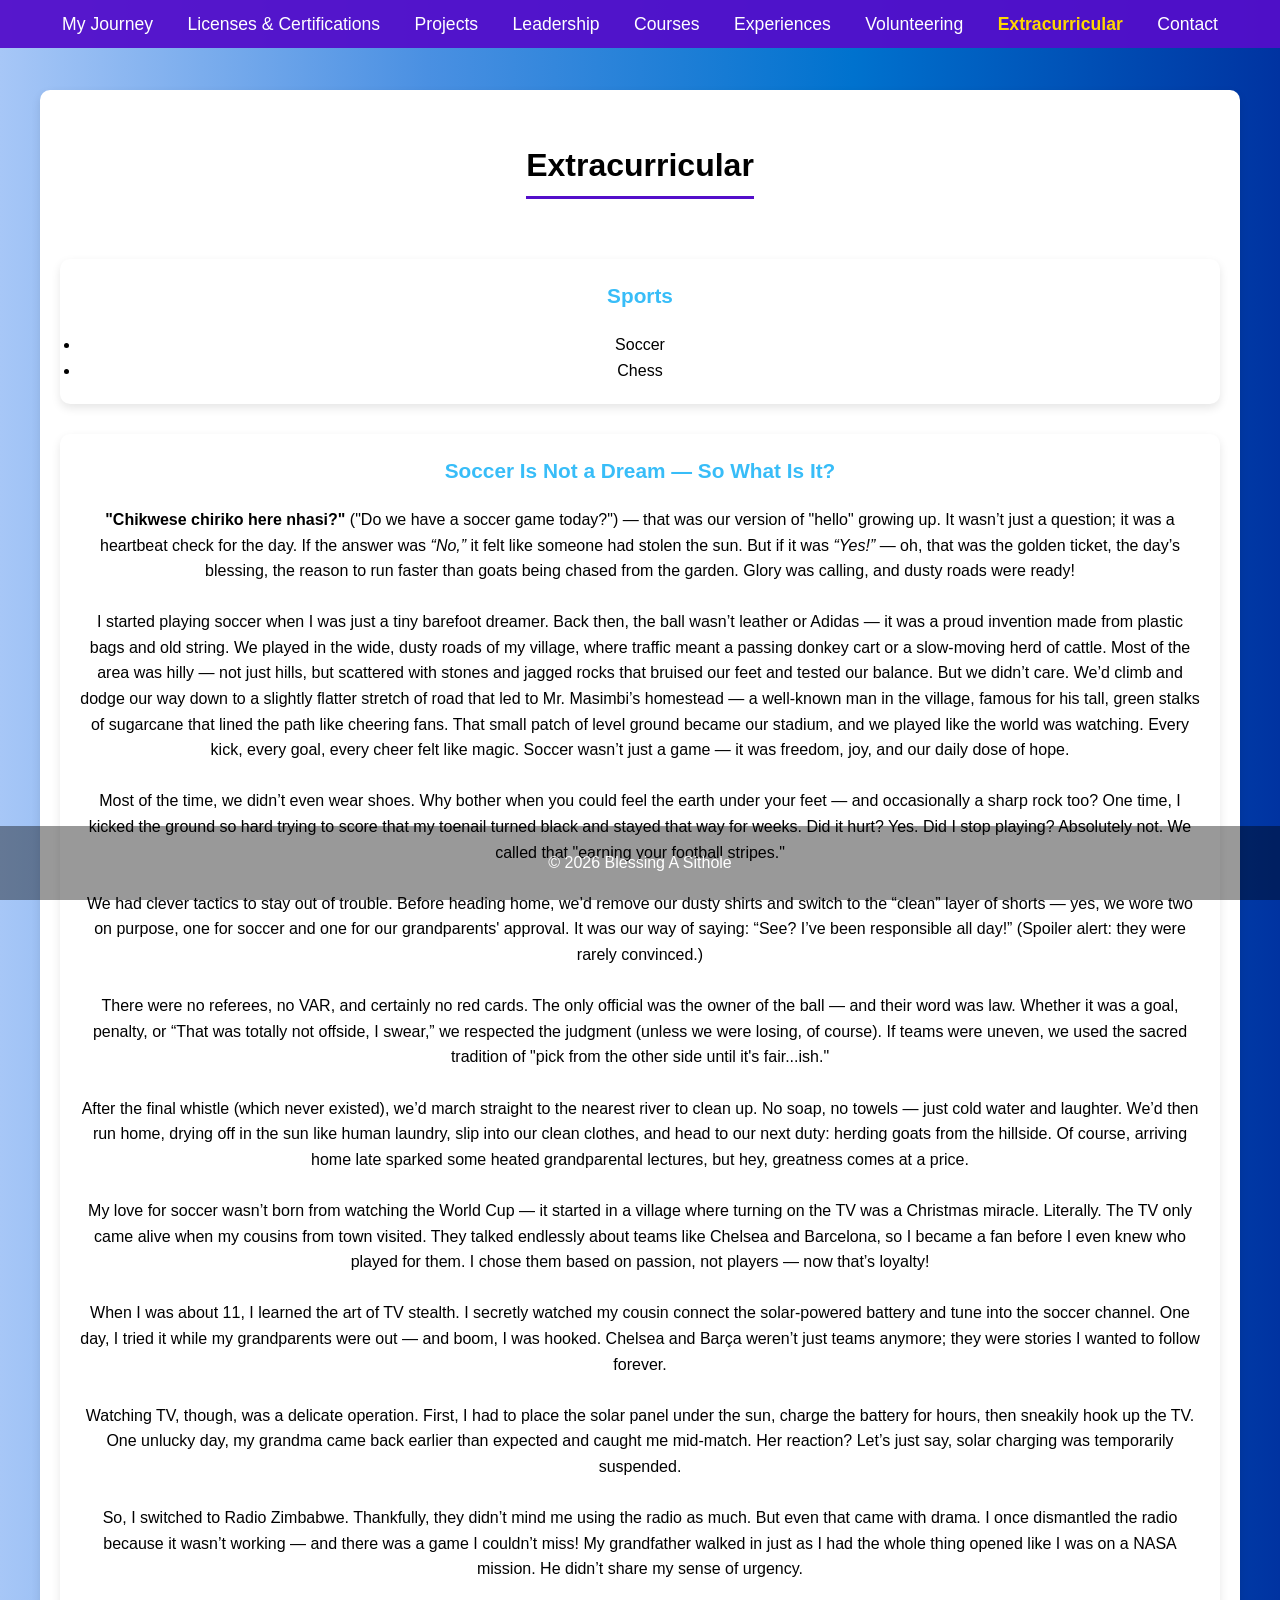
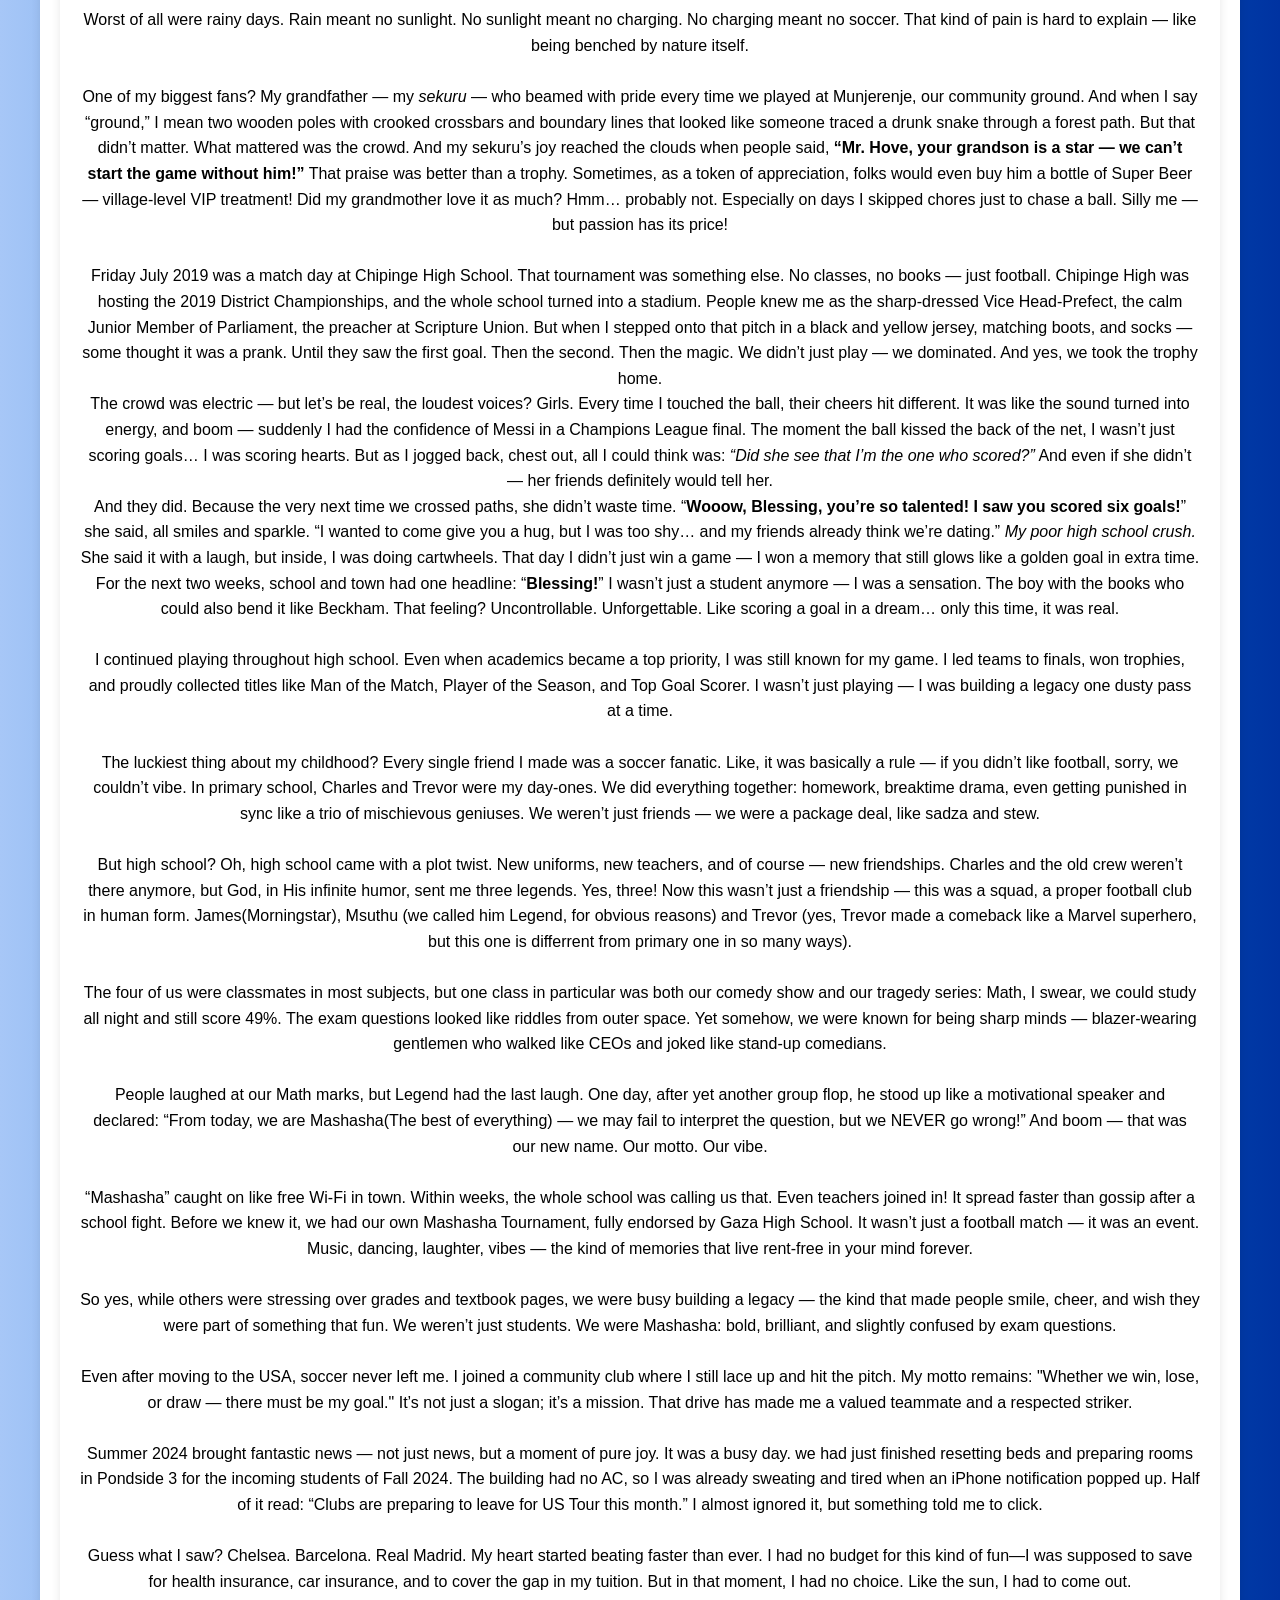
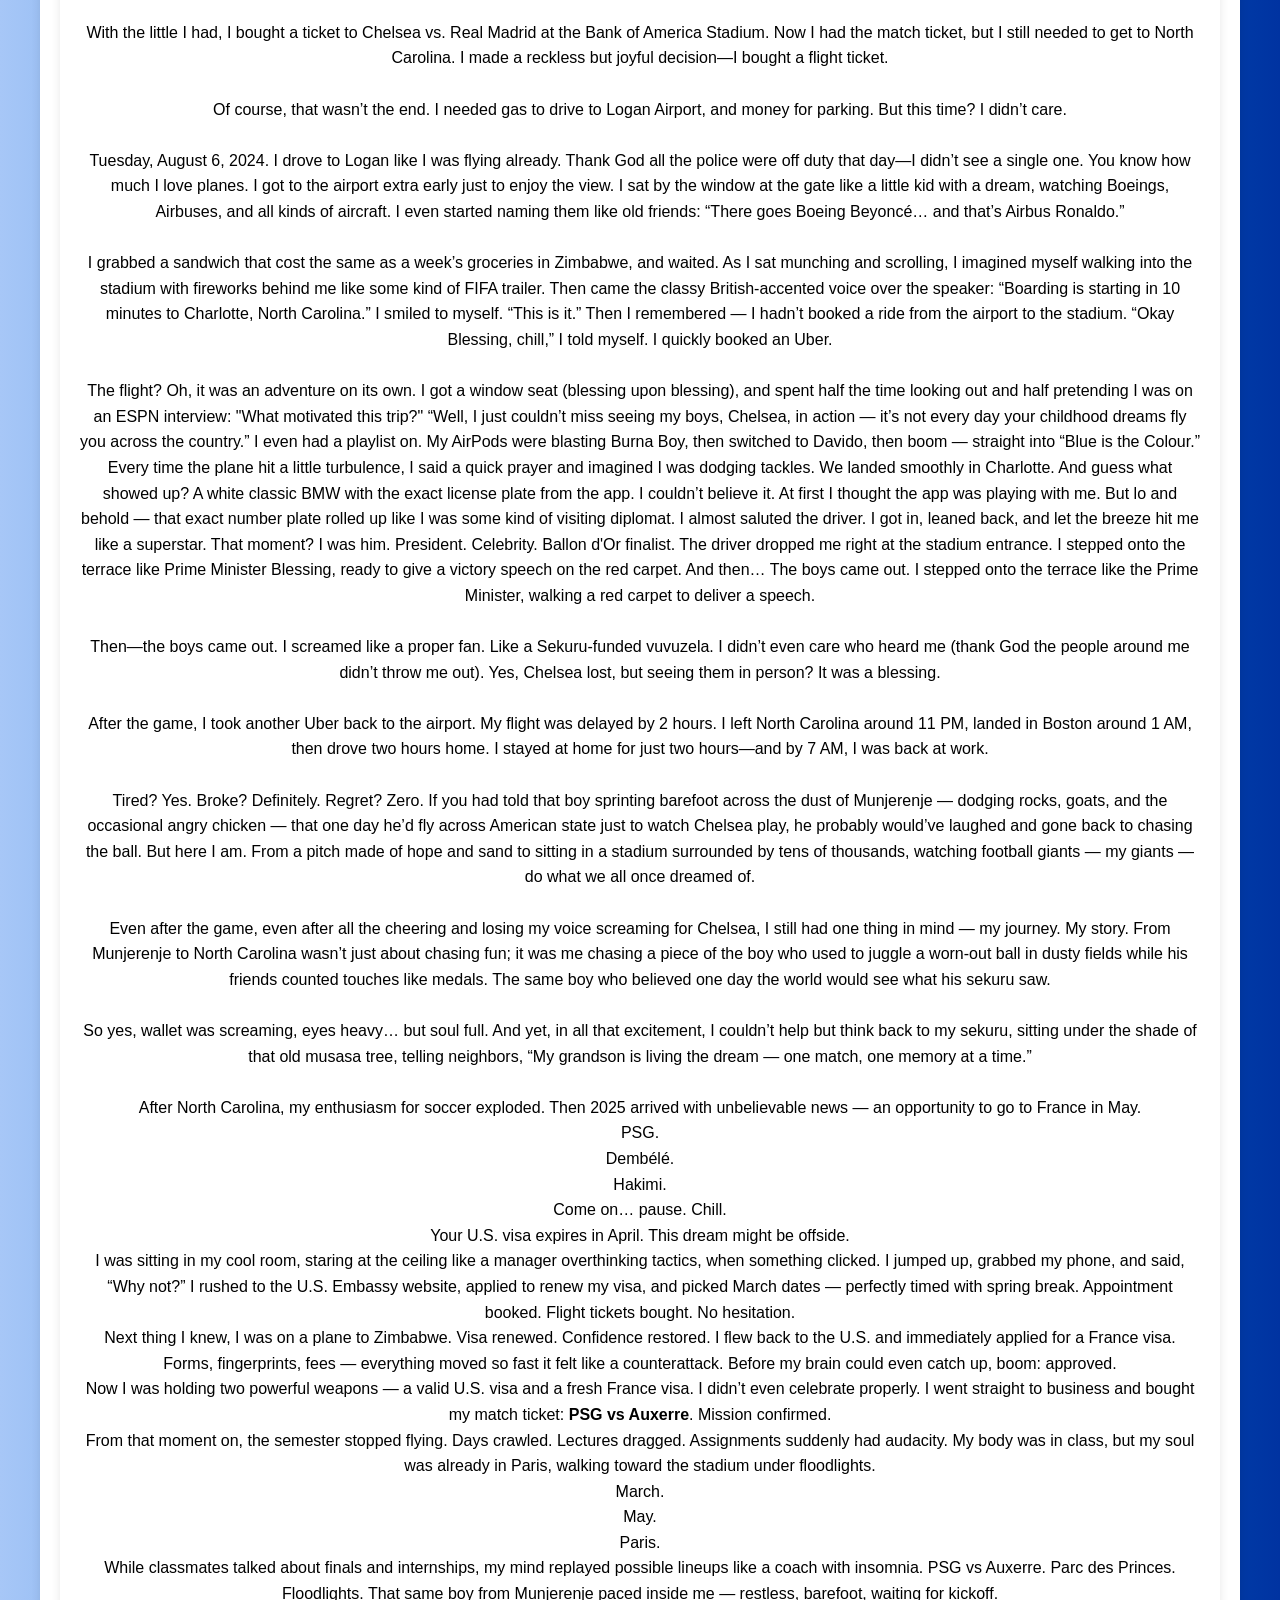
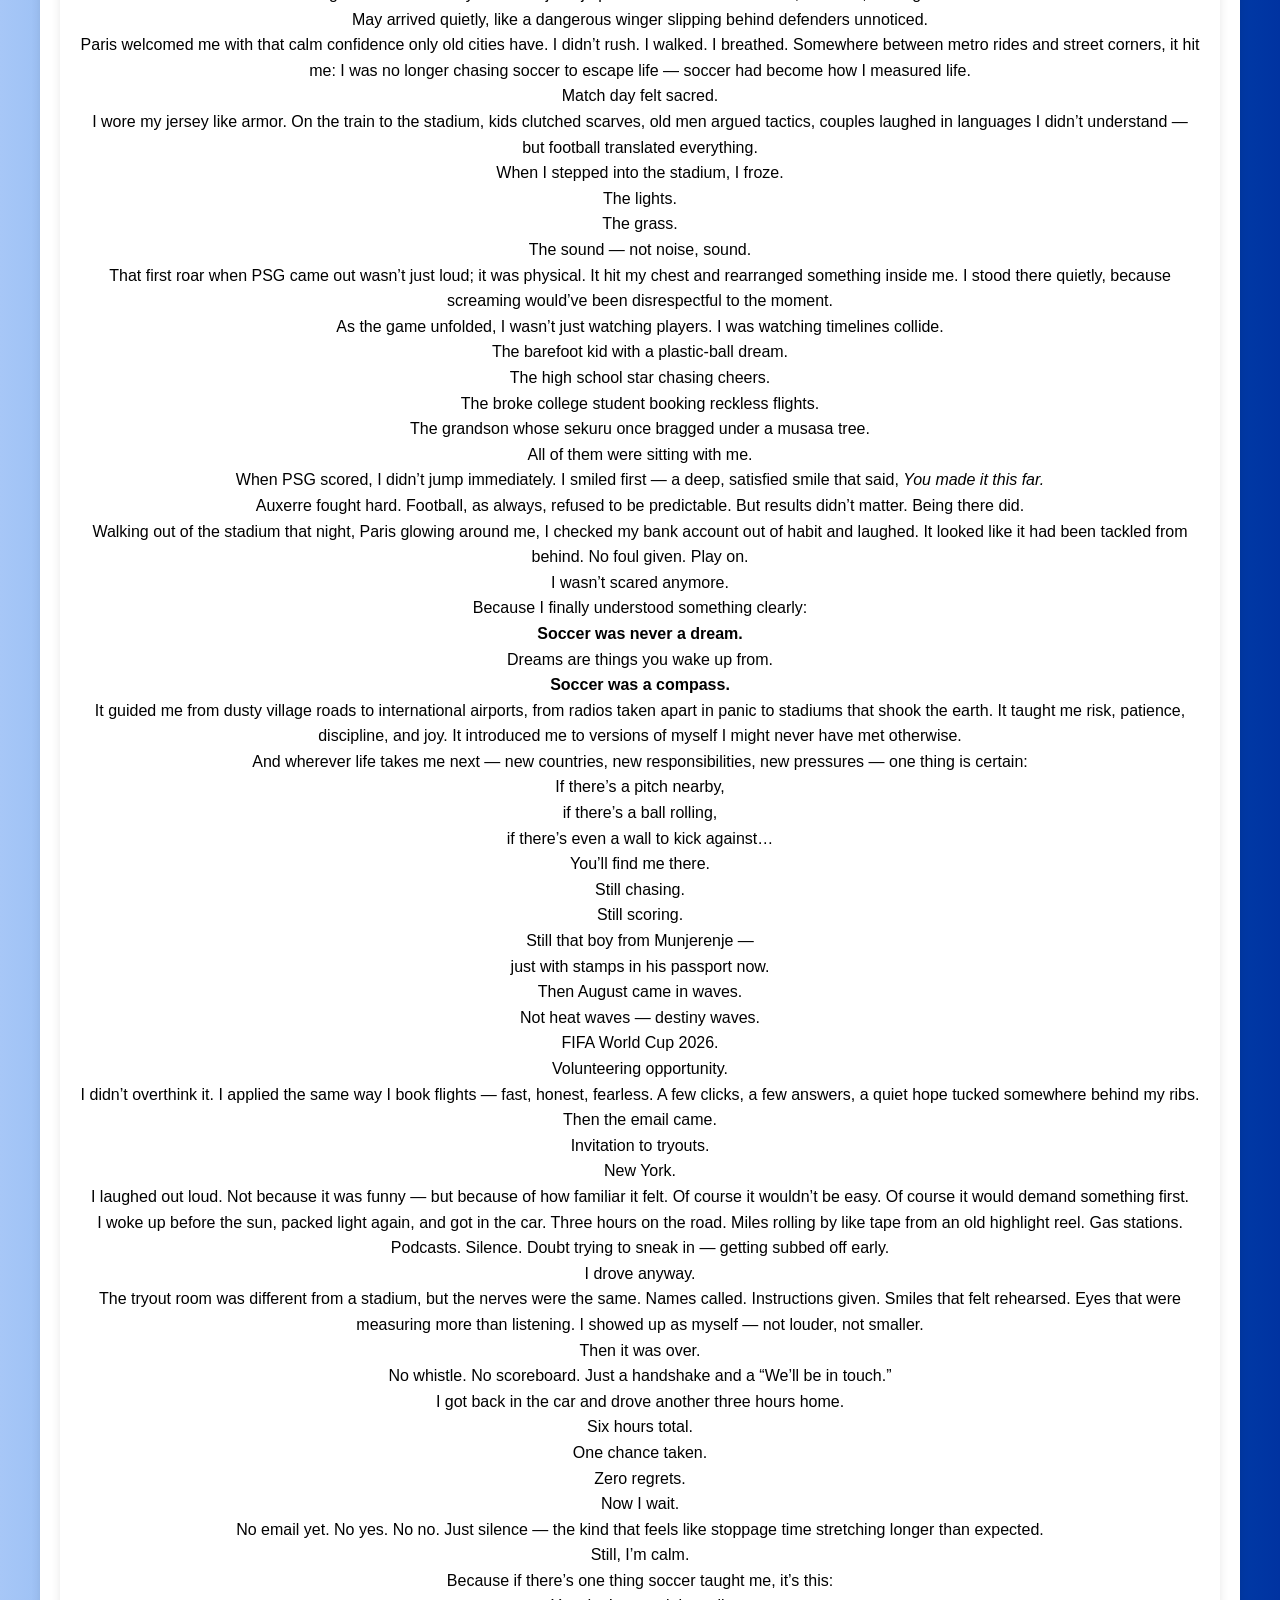
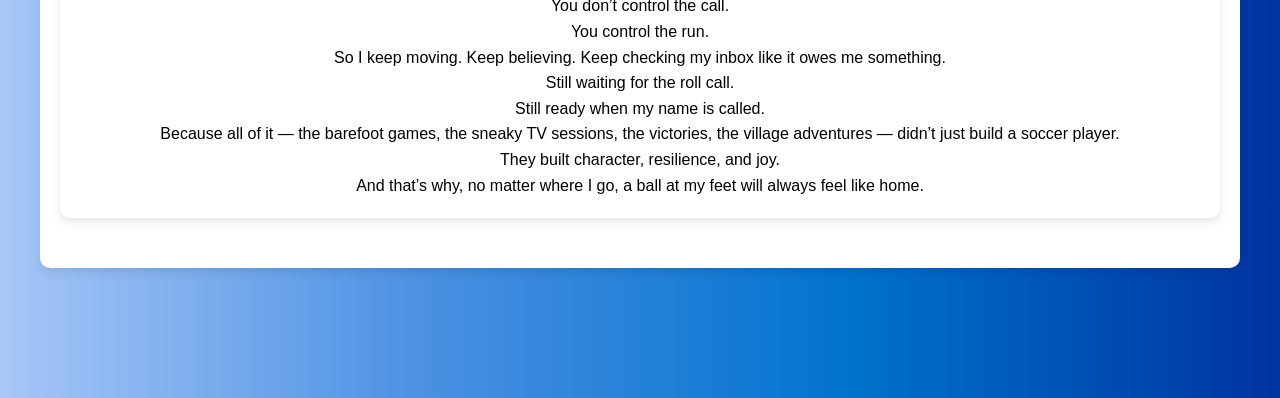
==== Extracurricular.html @ 9e742f09 "Add files via upload" ====
<!DOCTYPE html>
<html lang="en">
<head>
  <meta charset="UTF-8" />
  <meta name="viewport" content="width=device-width, initial-scale=1.0" />
  <title>Extracurricular</title>
  <link rel="stylesheet" href="style.css" />
  <link
    rel="stylesheet"
    href="https://cdnjs.cloudflare.com/ajax/libs/font-awesome/6.4.0/css/all.min.css"
  />
</head>
<body class="blue-bg">

  <!-- Navigation Bar -->
  <nav>
    <button id="menu-toggle" aria-label="Toggle Menu">☰</button>
    <ul id="nav-links">
      <li><a href="index.html">My Journey</a></li>
      <li><a href="Licenses & Certifications.html">Licenses & Certifications</a></li>
      <li><a href="Projects.html">Projects</a></li>
      <li><a href="Leadership.html">Leadership</a></li>
      <li><a href="Courses.html">Courses</a></li>
      <li><a href="Experiences.html">Experiences</a></li>
      <li><a href="Volunteering.html">Volunteering</a></li>
      <li><a href="Extracurricular.html">Extracurricular</a></li>
      <li><a href="Contact.html">Contact</a></li>
    </ul>
  </nav>

  <!-- Main Content -->
  <main>
    <h2 class="page-title">Extracurricular</h2>

    <!-- Sports Summary -->
    <section class="card-section">
      <h3>Sports</h3>
      <ul>
        <li>Soccer</li>
        <li>Chess</li>
      </ul>
    </section>

    <!-- Soccer Story -->
    <section class="card-section long-text">
      <h3>Soccer Is Not a Dream — So What Is It?</h3>
      <p> <strong>"Chikwese chiriko here nhasi?"</strong> ("Do we have a soccer game today?") — that was our version of "hello" growing up. It wasn’t just a question; it was a heartbeat check for the day. If the answer was <em>“No,”</em> it felt like someone had stolen the sun. But if it was <em>“Yes!”</em> — oh, that was the golden ticket, the day’s blessing, the reason to run faster than goats being chased from the garden. Glory was calling, and dusty roads were ready! </p> 
      <br> 
      <p> I started playing soccer when I was just a tiny barefoot dreamer. Back then, the ball wasn’t leather or Adidas — it was a proud invention made from plastic bags and old string. We played in the wide, dusty roads of my village, where traffic meant a passing donkey cart or a slow-moving herd of cattle. Most of the area was hilly — not just hills, but scattered with stones and jagged rocks that bruised our feet and tested our balance. But we didn’t care. We’d climb and dodge our way down to a slightly flatter stretch of road that led to Mr. Masimbi’s homestead — a well-known man in the village, famous for his tall, green stalks of sugarcane that lined the path like cheering fans. That small patch of level ground became our stadium, and we played like the world was watching. Every kick, every goal, every cheer felt like magic. Soccer wasn’t just a game — it was freedom, joy, and our daily dose of hope. </p> <br> 
      <p> Most of the time, we didn’t even wear shoes. Why bother when you could feel the earth under your feet — and occasionally a sharp rock too? One time, I kicked the ground so hard trying to score that my toenail turned black and stayed that way for weeks. Did it hurt? Yes. Did I stop playing? Absolutely not. We called that "earning your football stripes." </p> <br> 
      <p> We had clever tactics to stay out of trouble. Before heading home, we’d remove our dusty shirts and switch to the “clean” layer of shorts — yes, we wore two on purpose, one for soccer and one for our grandparents' approval. It was our way of saying: “See? I’ve been responsible all day!” (Spoiler alert: they were rarely convinced.) </p> <br>
      <p> There were no referees, no VAR, and certainly no red cards. The only official was the owner of the ball — and their word was law. Whether it was a goal, penalty, or “That was totally not offside, I swear,” we respected the judgment (unless we were losing, of course). If teams were uneven, we used the sacred tradition of "pick from the other side until it's fair...ish." </p> <br> 
      <p> After the final whistle (which never existed), we’d march straight to the nearest river to clean up. No soap, no towels — just cold water and laughter. We’d then run home, drying off in the sun like human laundry, slip into our clean clothes, and head to our next duty: herding goats from the hillside. Of course, arriving home late sparked some heated grandparental lectures, but hey, greatness comes at a price. </p> <br> 
      <p> My love for soccer wasn’t born from watching the World Cup — it started in a village where turning on the TV was a Christmas miracle. Literally. The TV only came alive when my cousins from town visited. They talked endlessly about teams like Chelsea and Barcelona, so I became a fan before I even knew who played for them. I chose them based on passion, not players — now that’s loyalty! </p> <br> 
      <p> When I was about 11, I learned the art of TV stealth. I secretly watched my cousin connect the solar-powered battery and tune into the soccer channel. One day, I tried it while my grandparents were out — and boom, I was hooked. Chelsea and Barça weren’t just teams anymore; they were stories I wanted to follow forever. </p> <br> 
      <p> Watching TV, though, was a delicate operation. First, I had to place the solar panel under the sun, charge the battery for hours, then sneakily hook up the TV. One unlucky day, my grandma came back earlier than expected and caught me mid-match. Her reaction? Let’s just say, solar charging was temporarily suspended. </p> <br> 
      <p> So, I switched to Radio Zimbabwe. Thankfully, they didn’t mind me using the radio as much. But even that came with drama. I once dismantled the radio because it wasn’t working — and there was a game I couldn’t miss! My grandfather walked in just as I had the whole thing opened like I was on a NASA mission. He didn’t share my sense of urgency. </p> <br> 
      <p> Worst of all were rainy days. Rain meant no sunlight. No sunlight meant no charging. No charging meant no soccer. That kind of pain is hard to explain — like being benched by nature itself. </p> <br> 
      <p> One of my biggest fans? My grandfather — my <em>sekuru</em> — who beamed with pride every time we played at Munjerenje, our community ground. And when I say “ground,” I mean two wooden poles with crooked crossbars and boundary lines that looked like someone traced a drunk snake through a forest path. But that didn’t matter. What mattered was the crowd. And my sekuru’s joy reached the clouds when people said, <strong>“Mr. Hove, your grandson is a star — we can’t start the game without him!”</strong> That praise was better than a trophy. Sometimes, as a token of appreciation, folks would even buy him a bottle of Super Beer — village-level VIP treatment! Did my grandmother love it as much? Hmm… probably not. Especially on days I skipped chores just to chase a ball. Silly me — but passion has its price! </p> <br> 
      <p> Friday July 2019 was a match day at Chipinge High School. That tournament was something else. No classes, no books — just football. Chipinge High was hosting the 2019 District Championships, and the whole school turned into a stadium. People knew me as the sharp-dressed Vice Head-Prefect, the calm Junior Member of Parliament, the preacher at Scripture Union. But when I stepped onto that pitch in a black and yellow jersey, matching boots, and socks — some thought it was a prank. Until they saw the first goal. Then the second. Then the magic. We didn’t just play — we dominated. And yes, we took the trophy home. </p> 
      <p> The crowd was electric — but let’s be real, the loudest voices? Girls. Every time I touched the ball, their cheers hit different. It was like the sound turned into energy, and boom — suddenly I had the confidence of Messi in a Champions League final. The moment the ball kissed the back of the net, I wasn’t just scoring goals… I was scoring hearts. But as I jogged back, chest out, all I could think was: <em>“Did she see that I’m the one who scored?”</em> And even if she didn’t — her friends definitely would tell her. </p> <p> And they did. Because the very next time we crossed paths, she didn’t waste time. “<strong>Wooow, Blessing, you’re so talented! I saw you scored six goals!</strong>” she said, all smiles and sparkle. “I wanted to come give you a hug, but I was too shy… and my friends already think we’re dating.” <em>My poor high school crush.</em> She said it with a laugh, but inside, I was doing cartwheels. That day I didn’t just win a game — I won a memory that still glows like a golden goal in extra time. </p> <p> 
      <p> For the next two weeks, school and town had one headline: “<strong>Blessing!</strong>” I wasn’t just a student anymore — I was a sensation. The boy with the books who could also bend it like Beckham. That feeling? Uncontrollable. Unforgettable. Like scoring a goal in a dream… only this time, it was real. </p> <br> 
      <p> I continued playing throughout high school. Even when academics became a top priority, I was still known for my game. I led teams to finals, won trophies, and proudly collected titles like Man of the Match, Player of the Season, and Top Goal Scorer. I wasn’t just playing — I was building a legacy one dusty pass at a time. </p> <br> 
      <p> The luckiest thing about my childhood? Every single friend I made was a soccer fanatic. Like, it was basically a rule — if you didn’t like football, sorry, we couldn’t vibe. In primary school, Charles and Trevor were my day-ones. We did everything together: homework, breaktime drama, even getting punished in sync like a trio of mischievous geniuses. We weren’t just friends — we were a package deal, like sadza and stew. </p> <br> 
      <p> But high school? Oh, high school came with a plot twist. New uniforms, new teachers, and of course — new friendships. Charles and the old crew weren’t there anymore, but God, in His infinite humor, sent me three legends. Yes, three! Now this wasn’t just a friendship — this was a squad, a proper football club in human form. James(Morningstar), Msuthu (we called him Legend, for obvious reasons) and Trevor (yes, Trevor made a comeback like a Marvel superhero, but this one is differrent from primary one in so many ways). </p> <br> 
      <p> The four of us were classmates in most subjects, but one class in particular was both our comedy show and our tragedy series: Math, I swear, we could study all night and still score 49%. The exam questions looked like riddles from outer space. Yet somehow, we were known for being sharp minds — blazer-wearing gentlemen who walked like CEOs and joked like stand-up comedians. </p> <br> 
      <p> People laughed at our Math marks, but Legend had the last laugh. One day, after yet another group flop, he stood up like a motivational speaker and declared: “From today, we are Mashasha(The best of everything) — we may fail to interpret the question, but we NEVER go wrong!” And boom — that was our new name. Our motto. Our vibe. </p> <br> <p> “Mashasha” caught on like free Wi-Fi in town. Within weeks, the whole school was calling us that. Even teachers joined in! It spread faster than gossip after a school fight. Before we knew it, we had our own Mashasha Tournament, fully endorsed by Gaza High School. It wasn’t just a football match — it was an event. Music, dancing, laughter, vibes — the kind of memories that live rent-free in your mind forever. </p> <br> 
      <p> So yes, while others were stressing over grades and textbook pages, we were busy building a legacy — the kind that made people smile, cheer, and wish they were part of something that fun. We weren’t just students. We were Mashasha: bold, brilliant, and slightly confused by exam questions. </p> <br> 
      <p> Even after moving to the USA, soccer never left me. I joined a community club where I still lace up and hit the pitch. My motto remains: "Whether we win, lose, or draw — there must be my goal." It’s not just a slogan; it’s a mission. That drive has made me a valued teammate and a respected striker. </p> <br> 
      <p> Summer 2024 brought fantastic news — not just news, but a moment of pure joy. It was a busy day. we had just finished resetting beds and preparing rooms in Pondside 3 for the incoming students of Fall 2024. The building had no AC, so I was already sweating and tired when an iPhone notification popped up. Half of it read: “Clubs are preparing to leave for US Tour this month.” I almost ignored it, but something told me to click. </p> <br> 
      <p> Guess what I saw? Chelsea. Barcelona. Real Madrid. My heart started beating faster than ever. I had no budget for this kind of fun—I was supposed to save for health insurance, car insurance, and to cover the gap in my tuition. But in that moment, I had no choice. Like the sun, I had to come out. </p> <br> 
      <p> With the little I had, I bought a ticket to Chelsea vs. Real Madrid at the Bank of America Stadium. Now I had the match ticket, but I still needed to get to North Carolina. I made a reckless but joyful decision—I bought a flight ticket. </p> <br> 
      <p> Of course, that wasn’t the end. I needed gas to drive to Logan Airport, and money for parking. But this time? I didn’t care. </p> <br> 
      <p> Tuesday, August 6, 2024. I drove to Logan like I was flying already. Thank God all the police were off duty that day—I didn’t see a single one. You know how much I love planes. I got to the airport extra early just to enjoy the view. I sat by the window at the gate like a little kid with a dream, watching Boeings, Airbuses, and all kinds of aircraft. I even started naming them like old friends: “There goes Boeing Beyoncé… and that’s Airbus Ronaldo.” </p> <br> 
      <p> I grabbed a sandwich that cost the same as a week’s groceries in Zimbabwe, and waited. As I sat munching and scrolling, I imagined myself walking into the stadium with fireworks behind me like some kind of FIFA trailer. Then came the classy British-accented voice over the speaker: “Boarding is starting in 10 minutes to Charlotte, North Carolina.” I smiled to myself. “This is it.” Then I remembered — I hadn’t booked a ride from the airport to the stadium. “Okay Blessing, chill,” I told myself. I quickly booked an Uber. </p> <br> 
      <p> The flight? Oh, it was an adventure on its own. I got a window seat (blessing upon blessing), and spent half the time looking out and half pretending I was on an ESPN interview: "What motivated this trip?" “Well, I just couldn’t miss seeing my boys, Chelsea, in action — it’s not every day your childhood dreams fly you across the country.” I even had a playlist on. My AirPods were blasting Burna Boy, then switched to Davido, then boom — straight into “Blue is the Colour.” Every time the plane hit a little turbulence, I said a quick prayer and imagined I was dodging tackles. We landed smoothly in Charlotte. And guess what showed up? A white classic BMW with the exact license plate from the app. I couldn’t believe it. At first I thought the app was playing with me. But lo and behold — that exact number plate rolled up like I was some kind of visiting diplomat. I almost saluted the driver. I got in, leaned back, and let the breeze hit me like a superstar. That moment? I was him. President. Celebrity. Ballon d'Or finalist. The driver dropped me right at the stadium entrance. I stepped onto the terrace like Prime Minister Blessing, ready to give a victory speech on the red carpet. And then… The boys came out. I stepped onto the terrace like the Prime Minister, walking a red carpet to deliver a speech. </p> <br> 
      <p> Then—the boys came out. I screamed like a proper fan. Like a Sekuru-funded vuvuzela. I didn’t even care who heard me (thank God the people around me didn’t throw me out). Yes, Chelsea lost, but seeing them in person? It was a blessing. </p> <br> 
      <p> After the game, I took another Uber back to the airport. My flight was delayed by 2 hours. I left North Carolina around 11 PM, landed in Boston around 1 AM, then drove two hours home. I stayed at home for just two hours—and by 7 AM, I was back at work. </p> <br> 
      <p> Tired? Yes. Broke? Definitely. Regret? Zero. If you had told that boy sprinting barefoot across the dust of Munjerenje — dodging rocks, goats, and the occasional angry chicken — that one day he’d fly across American state just to watch Chelsea play, he probably would’ve laughed and gone back to chasing the ball. But here I am. From a pitch made of hope and sand to sitting in a stadium surrounded by tens of thousands, watching football giants — my giants — do what we all once dreamed of. </p> <br> 
      <p> Even after the game, even after all the cheering and losing my voice screaming for Chelsea, I still had one thing in mind — my journey. My story. From Munjerenje to North Carolina wasn’t just about chasing fun; it was me chasing a piece of the boy who used to juggle a worn-out ball in dusty fields while his friends counted touches like medals. The same boy who believed one day the world would see what his sekuru saw. </p> <br> 
      <p> So yes, wallet was screaming, eyes heavy… but soul full. And yet, in all that excitement, I couldn’t help but think back to my sekuru, sitting under the shade of that old musasa tree, telling neighbors, “My grandson is living the dream — one match, one memory at a time.” </p> <br> 
    <p>
After North Carolina, my enthusiasm for soccer exploded. Then 2025 arrived with unbelievable news — an opportunity to go to France in May.
</p>

<p>
PSG.<br>
Dembélé.<br>
Hakimi.
</p>

<p>
Come on… pause. Chill.<br>
Your U.S. visa expires in April. This dream might be offside.
</p>

<p>
I was sitting in my cool room, staring at the ceiling like a manager overthinking tactics, when something clicked. I jumped up, grabbed my phone, and said, “Why not?” I rushed to the U.S. Embassy website, applied to renew my visa, and picked March dates — perfectly timed with spring break. Appointment booked. Flight tickets bought. No hesitation.
</p>

<p>
Next thing I knew, I was on a plane to Zimbabwe. Visa renewed. Confidence restored. I flew back to the U.S. and immediately applied for a France visa. Forms, fingerprints, fees — everything moved so fast it felt like a counterattack. Before my brain could even catch up, boom: approved.
</p>

<p>
Now I was holding two powerful weapons — a valid U.S. visa and a fresh France visa. I didn’t even celebrate properly. I went straight to business and bought my match ticket: <strong>PSG vs Auxerre</strong>. Mission confirmed.
</p>

<p>
From that moment on, the semester stopped flying. Days crawled. Lectures dragged. Assignments suddenly had audacity. My body was in class, but my soul was already in Paris, walking toward the stadium under floodlights.
</p>

<p>
March.<br>
May.<br>
Paris.
</p>

<p>
While classmates talked about finals and internships, my mind replayed possible lineups like a coach with insomnia. PSG vs Auxerre. Parc des Princes. Floodlights. That same boy from Munjerenje paced inside me — restless, barefoot, waiting for kickoff.
</p>

<p>
May arrived quietly, like a dangerous winger slipping behind defenders unnoticed.
</p>

<p>
Paris welcomed me with that calm confidence only old cities have. I didn’t rush. I walked. I breathed. Somewhere between metro rides and street corners, it hit me: I was no longer chasing soccer to escape life — soccer had become how I measured life.
</p>

<p>
Match day felt sacred.
</p>

<p>
I wore my jersey like armor. On the train to the stadium, kids clutched scarves, old men argued tactics, couples laughed in languages I didn’t understand — but football translated everything.
</p>

<p>
When I stepped into the stadium, I froze.
</p>

<p>
The lights.<br>
The grass.<br>
The sound — not noise, sound.
</p>

<p>
That first roar when PSG came out wasn’t just loud; it was physical. It hit my chest and rearranged something inside me. I stood there quietly, because screaming would’ve been disrespectful to the moment.
</p>

<p>
As the game unfolded, I wasn’t just watching players. I was watching timelines collide.
</p>

<p>
The barefoot kid with a plastic-ball dream.<br>
The high school star chasing cheers.<br>
The broke college student booking reckless flights.<br>
The grandson whose sekuru once bragged under a musasa tree.
</p>

<p>
All of them were sitting with me.
</p>

<p>
When PSG scored, I didn’t jump immediately. I smiled first — a deep, satisfied smile that said, <em>You made it this far.</em>
</p>

<p>
Auxerre fought hard. Football, as always, refused to be predictable. But results didn’t matter. Being there did.
</p>

<p>
Walking out of the stadium that night, Paris glowing around me, I checked my bank account out of habit and laughed. It looked like it had been tackled from behind. No foul given. Play on.
</p>

<p>
I wasn’t scared anymore.
</p>

<p>
Because I finally understood something clearly:
</p>

<p>
<strong>Soccer was never a dream.</strong><br>
Dreams are things you wake up from.
</p>

<p>
<strong>Soccer was a compass.</strong>
</p>

<p>
It guided me from dusty village roads to international airports, from radios taken apart in panic to stadiums that shook the earth. It taught me risk, patience, discipline, and joy. It introduced me to versions of myself I might never have met otherwise.
</p>

<p>
And wherever life takes me next — new countries, new responsibilities, new pressures — one thing is certain:
</p>

<p>
If there’s a pitch nearby,<br>
if there’s a ball rolling,<br>
if there’s even a wall to kick against…
</p>

<p>
You’ll find me there.
</p>

<p>
Still chasing.<br>
Still scoring.<br>
Still that boy from Munjerenje —<br>
just with stamps in his passport now.
</p>
<p>
Then August came in waves.
</p>

<p>
Not heat waves — destiny waves.
</p>

<p>
FIFA World Cup 2026.<br>
Volunteering opportunity.
</p>

<p>
I didn’t overthink it. I applied the same way I book flights — fast, honest, fearless. A few clicks, a few answers, a quiet hope tucked somewhere behind my ribs.
</p>

<p>
Then the email came.
</p>

<p>
Invitation to tryouts.
</p>

<p>
New York.
</p>

<p>
I laughed out loud. Not because it was funny — but because of how familiar it felt. Of course it wouldn’t be easy. Of course it would demand something first.
</p>

<p>
I woke up before the sun, packed light again, and got in the car. Three hours on the road. Miles rolling by like tape from an old highlight reel. Gas stations. Podcasts. Silence. Doubt trying to sneak in — getting subbed off early.
</p>

<p>
I drove anyway.
</p>

<p>
The tryout room was different from a stadium, but the nerves were the same. Names called. Instructions given. Smiles that felt rehearsed. Eyes that were measuring more than listening. I showed up as myself — not louder, not smaller.
</p>

<p>
Then it was over.
</p>

<p>
No whistle. No scoreboard. Just a handshake and a “We’ll be in touch.”
</p>

<p>
I got back in the car and drove another three hours home.
</p>

<p>
Six hours total.<br>
One chance taken.<br>
Zero regrets.
</p>

<p>
Now I wait.
</p>

<p>
No email yet. No yes. No no. Just silence — the kind that feels like stoppage time stretching longer than expected.
</p>

<p>
Still, I’m calm.
</p>

<p>
Because if there’s one thing soccer taught me, it’s this:
</p>

<p>
You don’t control the call.<br>
You control the run.
</p>

<p>
So I keep moving. Keep believing. Keep checking my inbox like it owes me something.
</p>

<p>
Still waiting for the roll call.<br>
Still ready when my name is called.
</p>

<p>
Because all of it — the barefoot games, the sneaky TV sessions, the victories, the village adventures — didn’t just build a soccer player.
</p>

<p>
They built character, resilience, and joy.
</p>

<p>
And that’s why, no matter where I go, a ball at my feet will always feel like home.
</p>

    </section>
  </main>

  <!-- Footer -->
  <footer>
    <p>&copy; 2026 Blessing A Sithole</p>
  </footer>

  <script>
  // Mobile menu toggle
  document.getElementById('menu-toggle').addEventListener('click', function () {
    document.getElementById('nav-links').classList.toggle('show');
  });

  // Active nav highlighting
  const currentPage = decodeURIComponent(
    location.pathname.split("/").pop() || "index.html"
  ).toLowerCase();

  document.querySelectorAll("nav a").forEach(link => {
    const linkPage = decodeURIComponent(link.getAttribute("href")).toLowerCase();
    if (linkPage === currentPage) {
      link.classList.add("active");
    }
  });
</script>


</body>
</html>
---- style.css ----
/* =========================
   GLOBAL VARIABLES & RESET
   ========================= */
:root {
  --highlight-color: #530eca;  /* Purple highlight */
  --accent-color: #ff6347;     /* Tomato hover */
  --nav-height: 60px;
  --text-color: #333;
  --bg-gradient: linear-gradient(to left, #0033A1, #0072CE, #4A90E2, #A7C7F7); /* Boeing Blue gradient */
}

* {
  margin: 0;
  padding: 0;
  box-sizing: border-box;
}

/* =========================
   BODY / TYPOGRAPHY
   ========================= */
body {
  font-family: "Poppins", Arial, sans-serif;
  background: var(--bg-gradient);
  color: var(--text-color);
  line-height: 1.6;
  padding-top: var(--nav-height);
  padding-bottom: 100px;
}

h1, h2, h3 {
  text-align: center;
  margin-bottom: 20px;
  color: var(--highlight-color);
}
h1 { font-size: 2rem; }
h2 { font-size: 1.75rem; }
h3 { font-size: 1.3rem; }

/* =========================
   NAVIGATION BAR
   ========================= */
nav {
  background-color: rgba(83, 14, 202, 0.95);
  text-align: center;
  padding: 10px 0;
  position: fixed;
  top: 0;
  width: 100%;
  z-index: 1000;
}

#menu-toggle {
  display: none;
  font-size: 1.8rem;
  background: none;
  border: none;
  color: white;
  cursor: pointer;
  position: absolute;
  top: 12px;
  right: 20px;
}

nav ul {
  list-style: none;
  margin: 0;
  padding: 0;
}

nav ul li {
  display: inline-block;
  margin: 0 15px;
}

nav ul li a {
  color: white;
  text-decoration: none;
  font-size: 1.1em;
  transition: color 0.3s;
}

nav ul li a:hover {
  color: var(--accent-color);
}

/* =========================
   ACTIVE NAV LINK (LOCKED)
   ========================= */

nav ul li a.active {
  color: #FFD700 !important;   /* Yellow */
  font-weight: 600;
}

/* Keep active yellow even on hover */
nav ul li a.active:hover {
  color: #FFD700 !important;
}


/* ===== MOBILE NAVIGATION ===== */
@media (max-width: 768px) {
  #menu-toggle {
    display: block;
  }

  nav ul {
    display: none;
    flex-direction: column;
    background-color: rgba(83, 14, 202, 0.97);
    position: absolute;
    top: 60px;
    right: 0;
    width: 230px;
    border-radius: 0 0 10px 10px;
    padding: 15px 0;
  }

  nav ul.show {
    display: flex;
  }

  nav ul li {
    display: block;
    margin: 10px 0;
  }
}

/* =========================
   CONTENT WRAPPERS
   ========================= */
main, section {
  max-width: 1200px;
  margin: 30px auto;
  padding: 20px;
  background: #fff;
  color: #000;
  border-radius: 10px;
  box-shadow: 0 4px 10px rgba(0,0,0,0.1);
}

/* =========================
   CARDS / BLOCKS
   ========================= */
.activity, .cert-card, .project-card, .job-skill {
  background: #fff;
  padding: 15px;
  border-radius: 8px;
  box-shadow: 0 2px 6px rgba(0,0,0,0.1);
  transition: transform 0.2s ease, box-shadow 0.2s ease;
}
.activity:hover, .cert-card:hover, .project-card:hover, .job-skill:hover {
  transform: translateY(-5px);
  box-shadow: 0 6px 15px rgba(0,0,0,0.15);
}
.activity h3, .cert-card h3, .project-card h3, .job-skill h3 {
  color: var(--highlight-color);
  margin-top: 0;
}

/* =========================
   GRIDS
   ========================= */
.certifications, .project-grid, .experience-grid, .skills-grid, .leadership-grid {
  display: grid;
  gap: 20px;
}
.certifications { grid-template-columns: repeat(4, 1fr); }
.project-grid { grid-template-columns: repeat(auto-fit, minmax(250px, 1fr)); }
.experience-grid { grid-template-columns: repeat(auto-fit, minmax(300px, 1fr)); }
.skills-grid { grid-template-columns: repeat(auto-fit, minmax(250px, 1fr)); }
.leadership-grid { grid-template-columns: repeat(auto-fit, minmax(300px, 1fr)); }

/* =========================
   BUTTONS / LINKS
   ========================= */
a {
  color: var(--highlight-color);
  text-decoration: none;
  transition: color 0.3s;
}
a:hover {
  color: var(--accent-color);
}

/* =========================
   FORMS
   ========================= */
form label {
  display: block;
  margin-bottom: 8px;
  font-weight: bold;
  color: #000;
}
input, textarea, select {
  width: 100%;
  padding: 10px;
  margin-bottom: 20px;
  border: 1px solid #ccc;
  border-radius: 4px;
  font-size: 1em;
  background: #fff;
  color: #000;
}
input[type="submit"] {
  background-color: var(--highlight-color);
  color: #fff;
  cursor: pointer;
  transition: background-color 0.3s;
}
input[type="submit"]:hover {
  background-color: var(--accent-color);
}
::placeholder {
  color: #777;
}

/* =========================
   FOOTER
   ========================= */
footer {
  text-align: center;
  padding: 20px;
  background-color: var(--highlight-color);
  color: white;
  position: fixed;
  bottom: 0;
  width: 100%;
}
footer a {
  color: #ed791a;
}
footer a:hover {
  text-decoration: underline;
}

/* =========================
   HERO SECTION (Home Page)
   ========================= */
.hero {
  background: linear-gradient(
      rgba(0, 0, 0, 0.55),
      rgba(0, 0, 0, 0.65)
    ),
    url('Roots.png') no-repeat center center/cover;
  height: 100vh;
  width: 100%;
  display: flex;
  align-items: center;
  justify-content: flex-start;
  padding-left: 60px;
  position: relative;
  overflow: hidden;
  animation: fadeIn 2s ease-in-out;
  font-family: "Poppins", Arial, sans-serif;
}

.hero-content {
  position: relative;
  color: #fff !important;
  text-shadow: 3px 3px 15px rgba(0, 0, 0, 0.9);
  max-width: 800px;
  background: rgba(0, 0, 0, 0.35);
  padding: 50px 60px;
  border-radius: 15px;
  animation: slideUp 1.8s ease-in-out;
}

.hero-title {
  font-size: 5em;
  font-weight: 900;
  color: #ffffff;
  margin-bottom: 25px;
  letter-spacing: 1.5px;
  text-transform: uppercase;
}

.hero-content p {
  font-size: 1.3em;
  line-height: 1.8;
  margin-bottom: 35px;
  color: #f5f5f5;
}

.hero-buttons a {
  background: linear-gradient(90deg, #7b2ff7, #f107a3);
  color: #fff;
  padding: 14px 36px;
  border-radius: 8px;
  text-decoration: none;
  font-weight: bold;
  font-size: 1.1em;
  transition: all 0.3s ease-in-out;
  box-shadow: 0 0 15px rgba(123, 47, 247, 0.5);
}
.hero-buttons a:hover {
  background: linear-gradient(90deg, #f107a3, #7b2ff7);
  transform: scale(1.05);
  box-shadow: 0 0 25px rgba(241, 7, 163, 0.6);
}

/* Animations */
@keyframes fadeIn {
  from { opacity: 0; transform: translateY(20px); }
  to { opacity: 1; transform: translateY(0); }
}
@keyframes slideUp {
  from { transform: translateY(30px); opacity: 0; }
  to { transform: translateY(0); opacity: 1; }
}

/* =====================================================
   INDEX PAGE (3-COLUMN PORTFOLIO)
   ===================================================== */

/* === Animated Boeing Blue Background === */
.index-container {
  display: grid;
  grid-template-columns: 1fr 2fr 1fr;
  gap: 25px;
  width: 100%;
  min-height: 100vh;
  padding: 60px;
  box-sizing: border-box;
  color: #fff;
  background: linear-gradient(270deg, #0033A1, #0072CE, #4A90E2, #A7C7F7);
  background-size: 600% 600%;
  animation: gradientShift 20s ease infinite;
}

@keyframes gradientShift {
  0% { background-position: 0% 50%; }
  50% { background-position: 100% 50%; }
  100% { background-position: 0% 50%; }
}

/* Sidebar */
.sidebar {
  text-align: center;
  background: rgba(255, 255, 255, 0.08);
  backdrop-filter: blur(8px);
  border: 1px solid rgba(255, 255, 255, 0.15);
  box-shadow: 0 10px 25px rgba(0, 51, 161, 0.4);
  padding: 50px 25px;
  border-radius: 20px;
  transition: transform 0.4s ease, box-shadow 0.4s ease;
}
.sidebar:hover {
  transform: translateY(-6px);
  box-shadow: 0 15px 40px rgba(0, 51, 161, 0.6);
}

/* Profile */
.sidebar img {
  width: 220px;
  height: 220px;
  border-radius: 50%;
  object-fit: cover;
  border: 4px solid rgba(255, 255, 255, 0.3);
  box-shadow: 0 0 25px rgba(0, 51, 161, 0.6);
  margin-bottom: 35px;
  transition: all 0.4s ease;
}
.sidebar img:hover {
  transform: scale(1.07);
  box-shadow: 0 0 40px rgba(167, 199, 247, 0.9);
}

/* Social Links */
.sidebar .social-links {
  display: flex;
  flex-direction: column;
  align-items: center;
  gap: 15px;
}
.sidebar .social-links a {
  font-size: 1.1em;
  color: #fff;
  letter-spacing: 0.5px;
  text-decoration: none;
  font-weight: 500;
  transition: color 0.3s ease, transform 0.3s ease;
}
.sidebar .social-links a:hover {
  color: #A7C7F7;
  transform: translateY(-3px);
}

/* Main (Roots Background) */
.main {
  background: linear-gradient(rgba(0, 0, 0, 0.6), rgba(0, 51, 161, 0.4)),
              url('Roots.png') center/cover no-repeat;
  border-radius: 20px;
  display: flex;
  flex-direction: column;
  justify-content: center;
  text-align: center;
  padding: 70px 50px;
  box-shadow: 0 10px 30px rgba(0, 51, 161, 0.4);
  backdrop-filter: blur(4px);
  animation: fadeUp 1.2s ease forwards;
}

.main h1 {
  font-size: 2.8em;
  font-family: "Montserrat", sans-serif;
  color: #fff;
  margin-bottom: 40px;
  text-shadow: 0 0 25px rgba(0, 0, 0, 0.8);
}
.main p {
  font-size: 1.2em;
  color: #e5e5e5;
  line-height: 1.9;
  margin-bottom: 60px;
  text-align: justify;
}

/* Button */
.main a {
  align-self: center;
  background: linear-gradient(90deg, #0033A1, #0072CE);
  color: #fff;
  padding: 16px 50px;
  border-radius: 10px;
  font-weight: 600;
  text-decoration: none;
  letter-spacing: 0.5px;
  box-shadow: 0 0 25px rgba(0, 51, 161, 0.7);
  transition: all 0.3s ease;
}
.main a:hover {
  background: linear-gradient(90deg, #0072CE, #4A90E2);
  transform: scale(1.08);
  box-shadow: 0 0 40px rgba(167, 199, 247, 1);
}

/* Info */
.info {
  background: rgba(255, 255, 255, 0.1);
  backdrop-filter: blur(10px);
  border-radius: 20px;
  padding: 50px 40px;
  box-shadow: 0 10px 25px rgba(0, 51, 161, 0.4);
  font-size: 1.1em;
}
.info h2 {
  text-align: center;
  font-size: 1.8em;
  color: #fff;
  margin-bottom: 30px;
  letter-spacing: 1px;
}
.info li {
  margin: 18px 0;
  color: #e5e5e5;
  line-height: 1.7;
  font-size: 1.1em;
}
.info strong {
  color: #A7C7F7;
  font-weight: 600;
}

/* Fade-in Animations */
.sidebar, .main, .info {
  opacity: 0;
  animation: fadeIn 1.2s ease forwards;
}
.sidebar { animation-delay: 0.2s; }
.main { animation-delay: 0.4s; }
.info { animation-delay: 0.6s; }

@keyframes fadeIn {
  from { opacity: 0; transform: translateY(30px); }
  to { opacity: 1; transform: translateY(0); }
}

/* Responsive */
@media (max-width: 1024px) {
  .index-container { grid-template-columns: 1fr 1fr; }
}
@media (max-width: 768px) {
  .index-container { grid-template-columns: 1fr; padding: 30px; }
  .main { padding: 50px 30px; }
  .main h1 { font-size: 2.2em; }
  .sidebar img { width: 180px; height: 180px; }
}


.featured-link {
  background: rgba(255,255,255,0.1);
  padding: 0.75rem 1.2rem;
  border-radius: 8px;
  color: #4fc3f7;
  text-decoration: none;
  transition: transform 0.2s, background 0.2s;
}

.featured-link i {
  margin-right: 0.5rem;
}

.featured-link:hover {
  background: rgba(255,255,255,0.2);
  transform: translateY(-3px);
}

.featured-link.disabled {
  color: #b0bec5;
  cursor: default;
}

/* Projects Grid */
.project-grid {
  display: grid;
  grid-template-columns: repeat(auto-fit, minmax(250px, 1fr));
  gap: 1.5rem;
}

.project-card {
  background: rgba(255,255,255,0.08);
  padding: 1.5rem;
  border-radius: 12px;
  transition: transform 0.2s, box-shadow 0.2s;
}

.project-card:hover {
  transform: translateY(-6px);
  box-shadow: 0 10px 25px rgba(0,0,0,0.3);
}

.project-card h3 {
  margin-bottom: 0.5rem;
  color: #4fc3f7;
}

.project-card p {
  font-size: 0.95rem;
  margin-bottom: 0.3rem;
}

.project-card.highlight {
  grid-column: span 2;
}

/* Footer */
footer {
  text-align: center;
  padding: 1.5rem;
  background: rgba(0,0,0,0.4);
  margin-top: 3rem;
}

/* Mobile */
@media (max-width: 768px) {
  #menu-toggle {
    display: block;
  }

  #nav-links {
    display: none;
    flex-direction: column;
    width: 100%;
    margin-top: 1rem;
  }

  #nav-links.show {
    display: flex;
  }

  .project-card.highlight {
    grid-column: span 1;
  }
}

/* =====================================================
   PROJECTS PAGE THEME
   ===================================================== */

:root {
  --highlight-color: #38bdf8;
  --highlight-dark: #0284c7;
  --dark-text: #111827;
  --muted-text: #4b5563;
  --light-text: #6b7280;
  --card-border: #e5e7eb;
  --soft-bg: #f8fafc;
  --white: #ffffff;
}

/* =====================================================
   PROJECTS PAGE LAYOUT
   ===================================================== */

.projects-page {
  width: 100%;
  max-width: 1200px;
  margin: 0 auto 36px;
  background: var(--white);
  border-radius: 18px;
  padding: 56px 32px;
  box-shadow: 0 12px 32px rgba(15, 23, 42, 0.08);
}

/* Page Heading */
.projects-page .page-title,
.projects-page h1,
.projects-page h2 {
  text-align: center;
  color: var(--highlight-color);
  margin-bottom: 18px;
  font-size: clamp(1.8rem, 3vw, 2.6rem);
  font-weight: 800;
  letter-spacing: -0.035em;
}

.projects-page p {
  max-width: 820px;
  margin: 0 auto 32px;
  text-align: center;
  color: var(--muted-text);
  font-size: 1.05rem;
  line-height: 1.7;
}

/* =====================================================
   PROJECT QUICK LINKS
   ===================================================== */

.projects-page .project-links {
  display: grid;
  grid-template-columns: repeat(auto-fit, minmax(220px, 1fr));
  gap: 28px;
  list-style: none;
  padding: 0;
  margin: 40px 0 56px;
}

/* Individual Project Link */
.projects-page .project-links li a,
.projects-page .project-links .disabled {
  display: flex;
  flex-direction: column;
  align-items: center;
  text-align: center;
  text-decoration: none;
  color: var(--highlight-dark);
  background: var(--white);
  border: 1px solid var(--card-border);
  border-radius: 18px;
  padding: 16px;
  font-size: 1rem;
  font-weight: 700;
  box-shadow: 0 8px 22px rgba(15, 23, 42, 0.08);
  transition:
    transform 0.25s ease,
    box-shadow 0.25s ease,
    border-color 0.25s ease,
    color 0.25s ease;
}

/* Image Container */
.projects-page .project-links .icon {
  width: 100%;
  height: 170px;
  margin-bottom: 14px;
  background: var(--soft-bg);
  border-radius: 14px;
  overflow: hidden;
  display: flex;
  align-items: center;
  justify-content: center;
}

/* Project Images */
.projects-page .project-links .icon img {
  width: 100%;
  height: 100%;
  object-fit: cover;
  display: block;
  transition: transform 0.35s ease;
}

/* Hover Effects */
.projects-page .project-links li a:hover {
  transform: translateY(-6px);
  color: var(--highlight-color);
  border-color: var(--highlight-color);
  box-shadow: 0 16px 36px rgba(15, 23, 42, 0.15);
}

.projects-page .project-links li a:hover .icon img {
  transform: scale(1.06);
}

/* Disabled/In Progress State */
.projects-page .project-links .disabled {
  color: #ffffff;
  cursor: default;
  background: #f9fafb;
}

.projects-page .project-links .disabled .icon {
  opacity: 0.6;
  filter: grayscale(1);
}

/* =====================================================
   PROJECT GRID & CARDS
   ===================================================== */

.project-grid,
.projects-page .project-grid {
  max-width: 1200px;
  margin: 0 auto 56px;
  display: grid;
  grid-template-columns: repeat(auto-fit, minmax(260px, 1fr));
  gap: 24px;
}

.project-card,
.projects-page .project-card {
  background: var(--white);
  border: 1px solid var(--card-border);
  border-radius: 16px;
  padding: 28px 24px;
  box-shadow: 0 8px 22px rgba(15, 23, 42, 0.08);
  transition:
    transform 0.25s ease,
    box-shadow 0.25s ease,
    border-color 0.25s ease;
}

.project-card:hover,
.projects-page .project-card:hover {
  transform: translateY(-5px);
  border-color: var(--highlight-color);
  box-shadow: 0 16px 34px rgba(15, 23, 42, 0.14);
}

/* Card Titles */
.project-card h3,
.projects-page .project-card h3 {
  margin-bottom: 16px;
  color: var(--highlight-color);
  text-align: center;
  font-size: 1.28rem;
  font-weight: 800;
}

/* Card Text */
.project-card p,
.projects-page .project-card p {
  margin: 0 0 8px;
  text-align: left;
  color: #000000;
  font-size: 1rem;
  line-height: 1.6;
}

.project-card strong,
.projects-page .project-card strong {
  color: #000000;
  font-weight: 800;
}

/* Highlight Card */
.project-card.highlight,
.projects-page .project-card.highlight {
  background: linear-gradient(135deg, #f0f9ff, #ffffff);
  border-left: 6px solid var(--highlight-color);
}

.project-card.highlight h3,
.projects-page .project-card.highlight h3 {
  color: var(--highlight-color);
}

/* Make wide highlight card look balanced */
.project-card.highlight p,
.projects-page .project-card.highlight p {
  max-width: 100%;
  text-align: left;
}

/* =====================================================
   HIDE UNNEEDED ELEMENTS
   ===================================================== */

.projects-page .hero,
.projects-page .index-container,
.projects-page .sidebar,
.projects-page .main,
.projects-page .info {
  display: none;
}

/* =====================================================
   SEMESTER / COURSE CARDS
   ===================================================== */

.semesters-container {
  max-width: 1200px;
  margin: 40px auto 0;
  display: grid;
  grid-template-columns: repeat(2, minmax(280px, 1fr));
  gap: 24px;
}

.semester-card {
  background: var(--white);
  border: 1px solid var(--card-border);
  border-radius: 16px;
  padding: 24px;
  box-shadow: 0 8px 22px rgba(15, 23, 42, 0.08);
  transition:
    transform 0.25s ease,
    box-shadow 0.25s ease,
    border-color 0.25s ease;
}

.semester-card:hover {
  transform: translateY(-5px);
  border-color: var(--highlight-color);
  box-shadow: 0 16px 34px rgba(15, 23, 42, 0.12);
}

.semester-card h3 {
  margin-bottom: 6px;
  color: var(--highlight-color);
  font-size: 1.2rem;
  font-weight: 800;
}

.semester-card .date {
  font-size: 0.92rem;
  color: var(--light-text);
  margin-bottom: 14px;
}

.semester-card ul {
  padding-left: 1.2rem;
  margin: 0;
}

.semester-card li {
  margin-bottom: 0.45rem;
  color: #374151;
  line-height: 1.55;
}

/* Visual emphasis */
.semester-card.ongoing {
  border-left: 6px solid #22c55e;
}

.semester-card.upcoming {
  border-left: 6px solid #3b82f6;
}

/* =====================================================
   MOBILE RESPONSIVENESS
   ===================================================== */

@media (max-width: 768px) {
  .projects-page {
    padding: 36px 18px;
    border-radius: 14px;
  }

  .projects-page .project-links {
    grid-template-columns: 1fr;
    gap: 20px;
  }

  .projects-page .project-links .icon {
    height: 190px;
  }

  .project-grid,
  .projects-page .project-grid {
    grid-template-columns: 1fr;
  }

  .semesters-container {
    grid-template-columns: 1fr;
  }
}

@media (max-width: 480px) {
  .projects-page h1,
  .projects-page h2 {
    font-size: 1.65rem;
  }

  .projects-page .project-links .icon {
    height: 160px;
  }

  .project-card,
  .projects-page .project-card,
  .semester-card {
    padding: 20px;
  }
}
/* ========================================
   Research Page
======================================== */

/* Research Page Title */
h2.page-title {
  text-align: center;
  margin: 30px 0;
  font-size: 2rem;
  color: #000;
  border-bottom: 3px solid #530eca;
  display: inline-block;
  padding-bottom: 5px;
}

/* Center the inline-block page title */
main {
  text-align: center;
}

/* Research Introduction */
.research-introduction {
  max-width: 1000px;
  margin: 0 auto 30px auto;
  padding: 25px;
  background: #fff;
  border-radius: 10px;
  box-shadow: 0 4px 10px rgba(0, 0, 0, 0.1);
  text-align: left;
}

.research-introduction h3 {
  margin-top: 0;
  margin-bottom: 12px;
  color: #530eca;
  font-size: 1.4rem;
}

.research-introduction p {
  margin: 0;
  color: #333;
  font-size: 1rem;
  line-height: 1.7;
}

/* Research Grid */
.research-grid {
  display: grid;
  grid-template-columns: repeat(auto-fit, minmax(320px, 1fr));
  gap: 22px;
  max-width: 1200px;
  margin: 0 auto 50px auto;
  padding: 20px;
  text-align: left;
}

/* Research Card */
.research-card {
  display: flex;
  flex-direction: column;
  background: #fff;
  padding: 24px;
  border-radius: 10px;
  border-top: 5px solid #530eca;
  box-shadow: 0 4px 10px rgba(0, 0, 0, 0.1);
  transition:
    transform 0.2s ease,
    box-shadow 0.2s ease;
}

.research-card:hover {
  transform: translateY(-5px);
  box-shadow: 0 6px 15px rgba(0, 0, 0, 0.15);
}

/* Research Icon */
.research-icon {
  width: 50px;
  height: 50px;
  margin-bottom: 15px;
  border-radius: 50%;
  background: #530eca;
  color: #fff;
  display: flex;
  align-items: center;
  justify-content: center;
  font-size: 1.4rem;
}

/* Research Card Headings */
.research-card h3 {
  margin-top: 0;
  margin-bottom: 12px;
  font-size: 1.25rem;
  color: #530eca;
  line-height: 1.4;
}

/* Research Role */
.research-role {
  margin: 0 0 4px 0;
  color: #111;
  font-size: 1rem;
  font-weight: bold;
}

/* Research Location and Date */
.research-location {
  margin: 0 0 16px 0;
  color: #555;
  font-size: 0.92rem;
  line-height: 1.5;
}

/* General Research Paragraphs */
.research-card p {
  color: #333;
  font-size: 0.95rem;
  line-height: 1.6;
}

/* Research Lists */
.research-card ul {
  margin: 12px 0 20px 0;
  padding-left: 22px;
  color: #333;
}

.research-card li {
  margin-bottom: 9px;
  font-size: 0.94rem;
  line-height: 1.55;
}

/* Research Highlight Box */
.research-highlight {
  margin-top: auto;
  padding: 15px;
  border-left: 4px solid #530eca;
  border-radius: 6px;
  background: #f2ecff;
  color: #333;
  font-size: 0.94rem;
  line-height: 1.6;
}

.research-highlight strong {
  color: #530eca;
}

/* Publication Information */
.research-publication {
  margin-top: 18px;
  padding-top: 15px;
  border-top: 1px solid #ddd;
}

.research-publication strong {
  color: #530eca;
}

/* Research Interests Section */
.research-interests {
  max-width: 1000px;
  margin: 0 auto 45px auto;
  padding: 25px;
  background: #fff;
  border-radius: 10px;
  box-shadow: 0 4px 10px rgba(0, 0, 0, 0.1);
  text-align: left;
}

.research-interests h3 {
  margin-top: 0;
  margin-bottom: 18px;
  color: #530eca;
  font-size: 1.4rem;
  text-align: center;
}

/* Research Interest Tags */
.interest-tags {
  display: flex;
  flex-wrap: wrap;
  justify-content: center;
  gap: 12px;
}

.interest-tags span {
  display: inline-block;
  padding: 9px 15px;
  border: 1px solid #530eca;
  border-radius: 20px;
  background: #f5f0ff;
  color: #530eca;
  font-size: 0.9rem;
  font-weight: bold;
}

/* Research Statistics Section */
.research-statistics {
  max-width: 1100px;
  margin: 0 auto 50px auto;
  padding: 25px;
  text-align: left;
}

.research-statistics h3 {
  margin-top: 0;
  margin-bottom: 25px;
  color: #530eca;
  font-size: 1.4rem;
  text-align: center;
}

/* Statistics Grid */
.statistics-grid {
  display: grid;
  grid-template-columns: repeat(auto-fit, minmax(190px, 1fr));
  gap: 20px;
}

/* Statistic Card */
.statistic-card {
  padding: 25px 18px;
  background: #fff;
  border-radius: 10px;
  box-shadow: 0 4px 10px rgba(0, 0, 0, 0.1);
  text-align: center;
  transition:
    transform 0.2s ease,
    box-shadow 0.2s ease;
}

.statistic-card:hover {
  transform: translateY(-5px);
  box-shadow: 0 6px 15px rgba(0, 0, 0, 0.15);
}

.statistic-card i {
  margin-bottom: 12px;
  color: #530eca;
  font-size: 1.8rem;
}

.statistic-number {
  display: block;
  color: #530eca;
  font-size: 1.7rem;
  font-weight: bold;
}

.statistic-card p {
  margin: 8px 0 0 0;
  color: #333;
  font-size: 0.92rem;
}

/* Tablet Layout */
@media screen and (max-width: 900px) {
  .research-grid {
    grid-template-columns: 1fr;
    max-width: 750px;
  }

  .research-introduction,
  .research-interests {
    margin-left: 20px;
    margin-right: 20px;
  }
}

/* Mobile Layout */
@media screen and (max-width: 600px) {
  h2.page-title {
    font-size: 1.7rem;
    margin: 24px 0;
  }

  .research-grid {
    padding: 15px;
  }

  .research-card {
    padding: 20px;
  }

  .research-introduction,
  .research-interests {
    margin-left: 15px;
    margin-right: 15px;
    padding: 20px;
  }

  .statistics-grid {
    grid-template-columns: 1fr;
  }

  .interest-tags {
    justify-content: flex-start;
  }
}
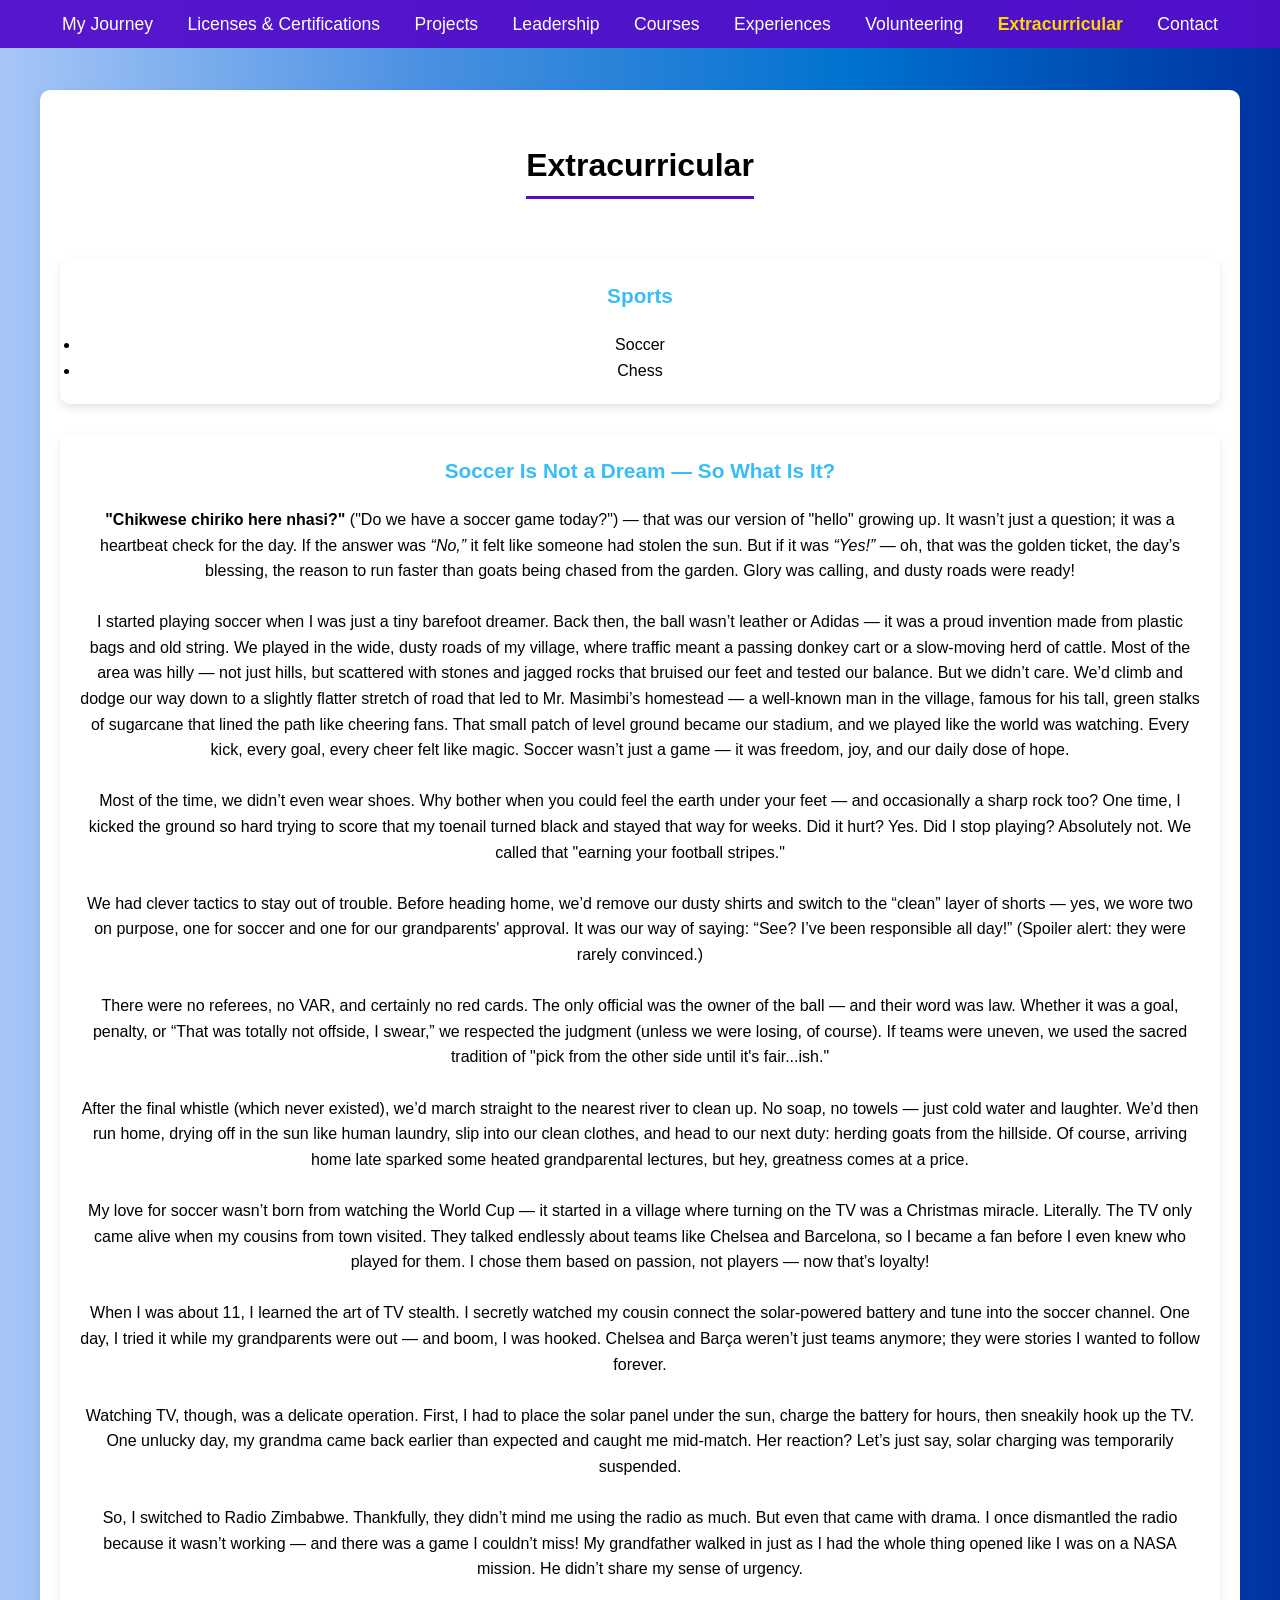
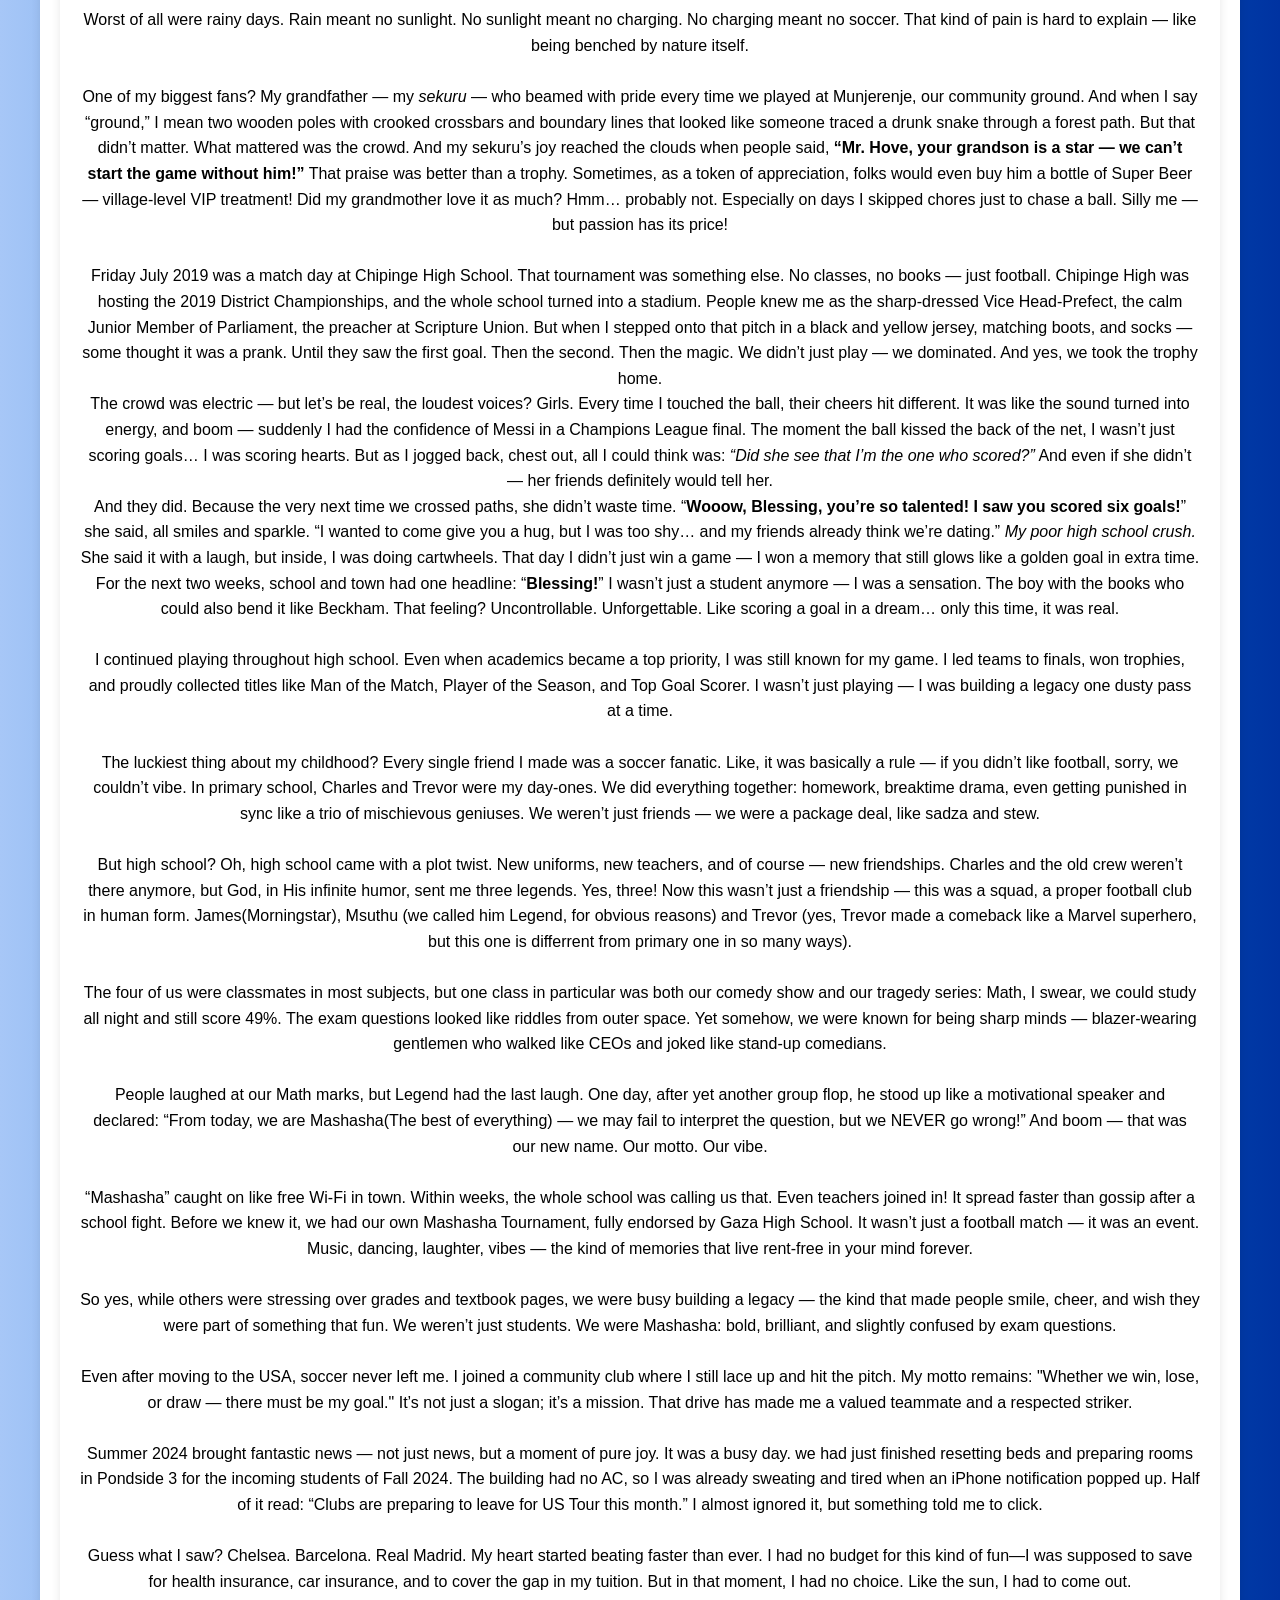
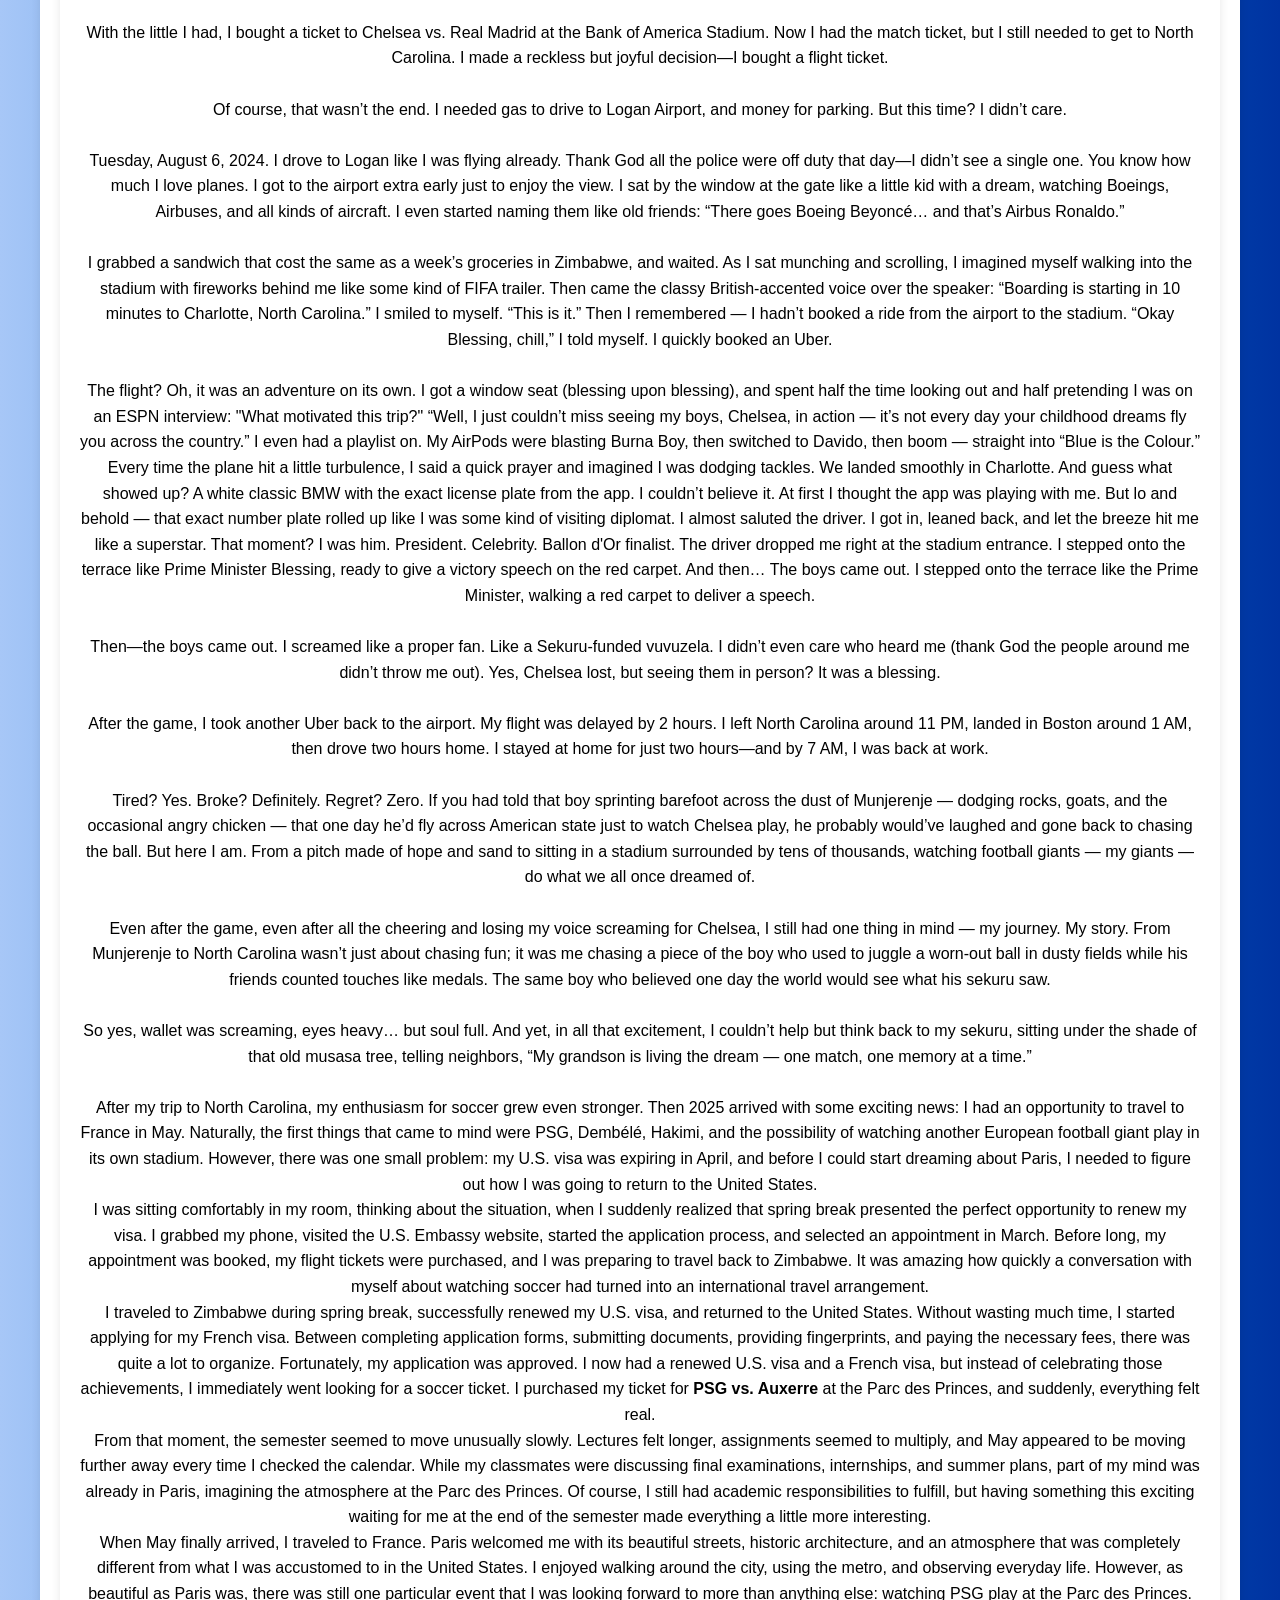
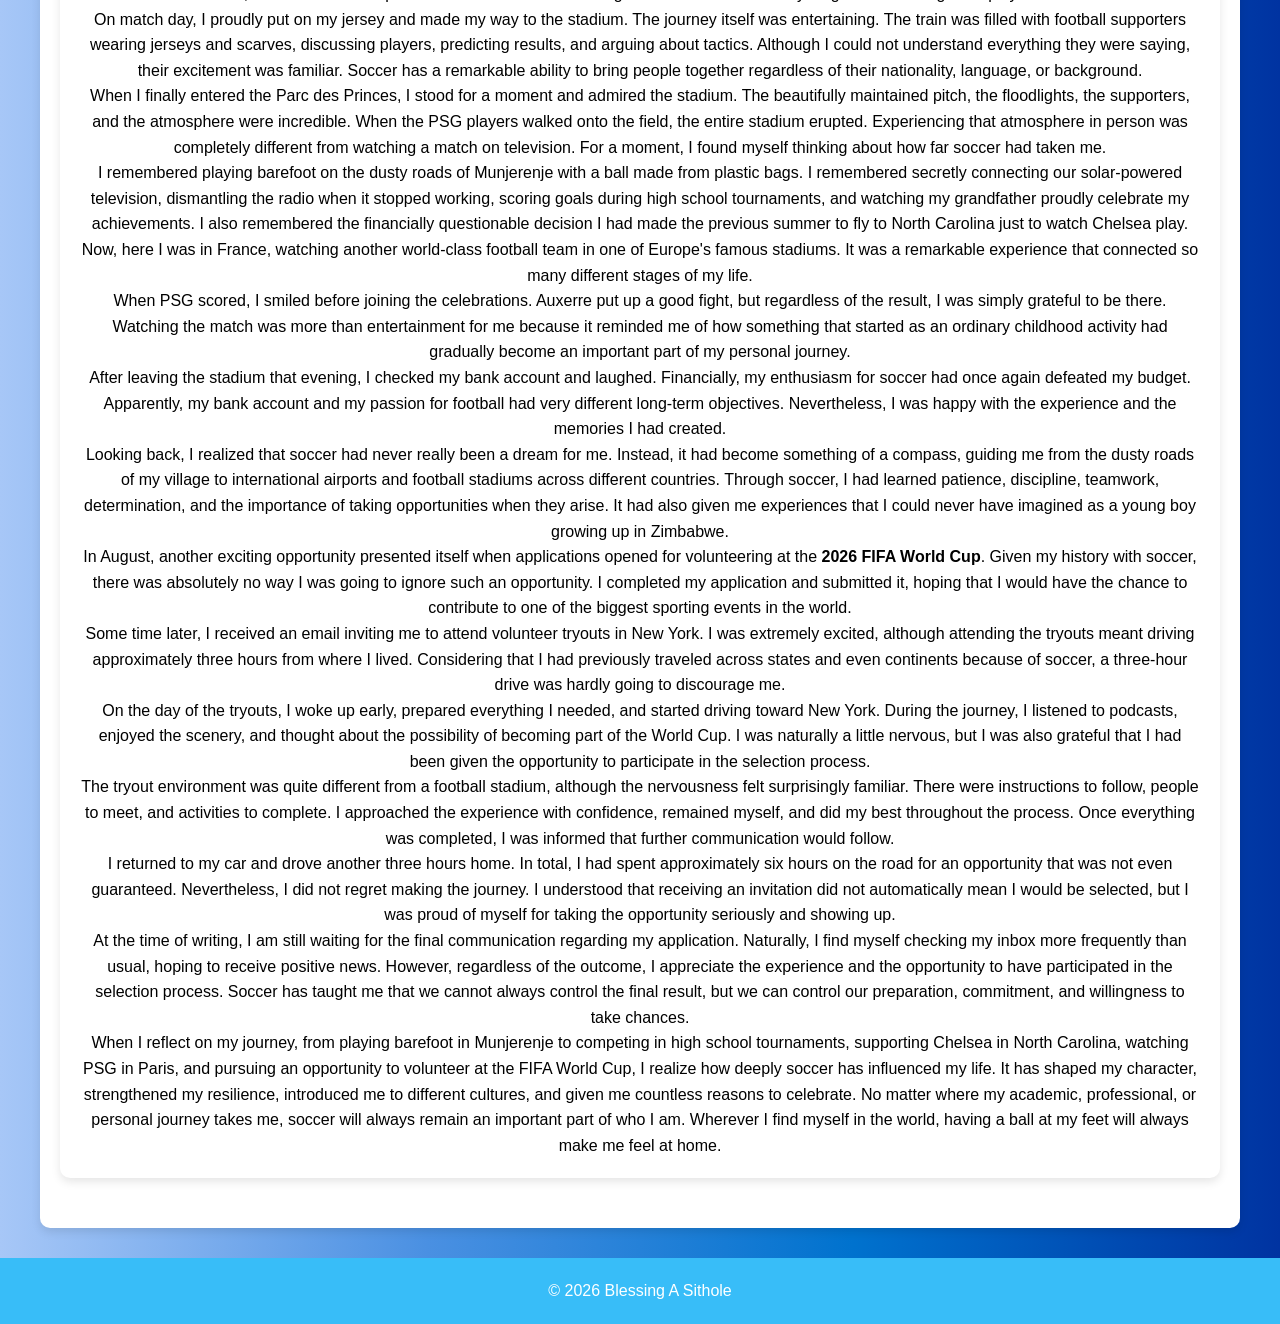
==== commit 186aa826: "Update print statement from 'Hello' to 'Goodbye'" ====
--- a/Extracurricular.html
+++ b/Extracurricular.html
@@ -79,250 +79,188 @@
       <p> Tired? Yes. Broke? Definitely. Regret? Zero. If you had told that boy sprinting barefoot across the dust of Munjerenje — dodging rocks, goats, and the occasional angry chicken — that one day he’d fly across American state just to watch Chelsea play, he probably would’ve laughed and gone back to chasing the ball. But here I am. From a pitch made of hope and sand to sitting in a stadium surrounded by tens of thousands, watching football giants — my giants — do what we all once dreamed of. </p> <br> 
       <p> Even after the game, even after all the cheering and losing my voice screaming for Chelsea, I still had one thing in mind — my journey. My story. From Munjerenje to North Carolina wasn’t just about chasing fun; it was me chasing a piece of the boy who used to juggle a worn-out ball in dusty fields while his friends counted touches like medals. The same boy who believed one day the world would see what his sekuru saw. </p> <br> 
       <p> So yes, wallet was screaming, eyes heavy… but soul full. And yet, in all that excitement, I couldn’t help but think back to my sekuru, sitting under the shade of that old musasa tree, telling neighbors, “My grandson is living the dream — one match, one memory at a time.” </p> <br> 
-    <p>
-After North Carolina, my enthusiasm for soccer exploded. Then 2025 arrived with unbelievable news — an opportunity to go to France in May.
-</p>
-
-<p>
-PSG.<br>
-Dembélé.<br>
-Hakimi.
-</p>
-
-<p>
-Come on… pause. Chill.<br>
-Your U.S. visa expires in April. This dream might be offside.
-</p>
-
-<p>
-I was sitting in my cool room, staring at the ceiling like a manager overthinking tactics, when something clicked. I jumped up, grabbed my phone, and said, “Why not?” I rushed to the U.S. Embassy website, applied to renew my visa, and picked March dates — perfectly timed with spring break. Appointment booked. Flight tickets bought. No hesitation.
-</p>
-
-<p>
-Next thing I knew, I was on a plane to Zimbabwe. Visa renewed. Confidence restored. I flew back to the U.S. and immediately applied for a France visa. Forms, fingerprints, fees — everything moved so fast it felt like a counterattack. Before my brain could even catch up, boom: approved.
-</p>
-
-<p>
-Now I was holding two powerful weapons — a valid U.S. visa and a fresh France visa. I didn’t even celebrate properly. I went straight to business and bought my match ticket: <strong>PSG vs Auxerre</strong>. Mission confirmed.
-</p>
-
-<p>
-From that moment on, the semester stopped flying. Days crawled. Lectures dragged. Assignments suddenly had audacity. My body was in class, but my soul was already in Paris, walking toward the stadium under floodlights.
-</p>
-
-<p>
-March.<br>
-May.<br>
-Paris.
-</p>
-
-<p>
-While classmates talked about finals and internships, my mind replayed possible lineups like a coach with insomnia. PSG vs Auxerre. Parc des Princes. Floodlights. That same boy from Munjerenje paced inside me — restless, barefoot, waiting for kickoff.
-</p>
-
-<p>
-May arrived quietly, like a dangerous winger slipping behind defenders unnoticed.
-</p>
-
-<p>
-Paris welcomed me with that calm confidence only old cities have. I didn’t rush. I walked. I breathed. Somewhere between metro rides and street corners, it hit me: I was no longer chasing soccer to escape life — soccer had become how I measured life.
-</p>
-
-<p>
-Match day felt sacred.
-</p>
-
-<p>
-I wore my jersey like armor. On the train to the stadium, kids clutched scarves, old men argued tactics, couples laughed in languages I didn’t understand — but football translated everything.
-</p>
-
-<p>
-When I stepped into the stadium, I froze.
-</p>
-
-<p>
-The lights.<br>
-The grass.<br>
-The sound — not noise, sound.
-</p>
-
-<p>
-That first roar when PSG came out wasn’t just loud; it was physical. It hit my chest and rearranged something inside me. I stood there quietly, because screaming would’ve been disrespectful to the moment.
-</p>
-
-<p>
-As the game unfolded, I wasn’t just watching players. I was watching timelines collide.
-</p>
-
-<p>
-The barefoot kid with a plastic-ball dream.<br>
-The high school star chasing cheers.<br>
-The broke college student booking reckless flights.<br>
-The grandson whose sekuru once bragged under a musasa tree.
-</p>
-
-<p>
-All of them were sitting with me.
-</p>
-
-<p>
-When PSG scored, I didn’t jump immediately. I smiled first — a deep, satisfied smile that said, <em>You made it this far.</em>
-</p>
-
-<p>
-Auxerre fought hard. Football, as always, refused to be predictable. But results didn’t matter. Being there did.
-</p>
-
-<p>
-Walking out of the stadium that night, Paris glowing around me, I checked my bank account out of habit and laughed. It looked like it had been tackled from behind. No foul given. Play on.
-</p>
-
-<p>
-I wasn’t scared anymore.
-</p>
-
-<p>
-Because I finally understood something clearly:
-</p>
-
-<p>
-<strong>Soccer was never a dream.</strong><br>
-Dreams are things you wake up from.
-</p>
-
-<p>
-<strong>Soccer was a compass.</strong>
-</p>
-
-<p>
-It guided me from dusty village roads to international airports, from radios taken apart in panic to stadiums that shook the earth. It taught me risk, patience, discipline, and joy. It introduced me to versions of myself I might never have met otherwise.
-</p>
-
-<p>
-And wherever life takes me next — new countries, new responsibilities, new pressures — one thing is certain:
-</p>
-
-<p>
-If there’s a pitch nearby,<br>
-if there’s a ball rolling,<br>
-if there’s even a wall to kick against…
-</p>
-
-<p>
-You’ll find me there.
-</p>
-
-<p>
-Still chasing.<br>
-Still scoring.<br>
-Still that boy from Munjerenje —<br>
-just with stamps in his passport now.
-</p>
-<p>
-Then August came in waves.
-</p>
-
-<p>
-Not heat waves — destiny waves.
-</p>
-
-<p>
-FIFA World Cup 2026.<br>
-Volunteering opportunity.
-</p>
-
-<p>
-I didn’t overthink it. I applied the same way I book flights — fast, honest, fearless. A few clicks, a few answers, a quiet hope tucked somewhere behind my ribs.
-</p>
-
-<p>
-Then the email came.
-</p>
-
-<p>
-Invitation to tryouts.
-</p>
-
-<p>
-New York.
-</p>
-
-<p>
-I laughed out loud. Not because it was funny — but because of how familiar it felt. Of course it wouldn’t be easy. Of course it would demand something first.
-</p>
-
-<p>
-I woke up before the sun, packed light again, and got in the car. Three hours on the road. Miles rolling by like tape from an old highlight reel. Gas stations. Podcasts. Silence. Doubt trying to sneak in — getting subbed off early.
-</p>
-
-<p>
-I drove anyway.
-</p>
-
-<p>
-The tryout room was different from a stadium, but the nerves were the same. Names called. Instructions given. Smiles that felt rehearsed. Eyes that were measuring more than listening. I showed up as myself — not louder, not smaller.
-</p>
-
-<p>
-Then it was over.
-</p>
-
-<p>
-No whistle. No scoreboard. Just a handshake and a “We’ll be in touch.”
-</p>
-
-<p>
-I got back in the car and drove another three hours home.
-</p>
-
-<p>
-Six hours total.<br>
-One chance taken.<br>
-Zero regrets.
-</p>
-
-<p>
-Now I wait.
-</p>
-
-<p>
-No email yet. No yes. No no. Just silence — the kind that feels like stoppage time stretching longer than expected.
-</p>
-
-<p>
-Still, I’m calm.
-</p>
-
-<p>
-Because if there’s one thing soccer taught me, it’s this:
-</p>
-
-<p>
-You don’t control the call.<br>
-You control the run.
-</p>
-
-<p>
-So I keep moving. Keep believing. Keep checking my inbox like it owes me something.
-</p>
-
-<p>
-Still waiting for the roll call.<br>
-Still ready when my name is called.
-</p>
-
-<p>
-Because all of it — the barefoot games, the sneaky TV sessions, the victories, the village adventures — didn’t just build a soccer player.
-</p>
-
-<p>
-They built character, resilience, and joy.
-</p>
-
-<p>
-And that’s why, no matter where I go, a ball at my feet will always feel like home.
-</p>
-
+  <p>
+  After my trip to North Carolina, my enthusiasm for soccer grew even stronger.
+  Then 2025 arrived with some exciting news: I had an opportunity to travel to
+  France in May. Naturally, the first things that came to mind were PSG,
+  Dembélé, Hakimi, and the possibility of watching another European football
+  giant play in its own stadium. However, there was one small problem:
+  my U.S. visa was expiring in April, and before I could start dreaming
+  about Paris, I needed to figure out how I was going to return to the
+  United States.
+</p>
+
+<p>
+  I was sitting comfortably in my room, thinking about the situation, when
+  I suddenly realized that spring break presented the perfect opportunity
+  to renew my visa. I grabbed my phone, visited the U.S. Embassy website,
+  started the application process, and selected an appointment in March.
+  Before long, my appointment was booked, my flight tickets were purchased,
+  and I was preparing to travel back to Zimbabwe. It was amazing how quickly
+  a conversation with myself about watching soccer had turned into an
+  international travel arrangement.
+</p>
+
+<p>
+  I traveled to Zimbabwe during spring break, successfully renewed my U.S.
+  visa, and returned to the United States. Without wasting much time, I
+  started applying for my French visa. Between completing application forms,
+  submitting documents, providing fingerprints, and paying the necessary
+  fees, there was quite a lot to organize. Fortunately, my application was
+  approved. I now had a renewed U.S. visa and a French visa, but instead of
+  celebrating those achievements, I immediately went looking for a soccer
+  ticket. I purchased my ticket for
+  <strong>PSG vs. Auxerre</strong> at the Parc des Princes, and suddenly,
+  everything felt real.
+</p>
+
+<p>
+  From that moment, the semester seemed to move unusually slowly. Lectures
+  felt longer, assignments seemed to multiply, and May appeared to be moving
+  further away every time I checked the calendar. While my classmates were
+  discussing final examinations, internships, and summer plans, part of my
+  mind was already in Paris, imagining the atmosphere at the Parc des Princes.
+  Of course, I still had academic responsibilities to fulfill, but having
+  something this exciting waiting for me at the end of the semester made
+  everything a little more interesting.
+</p>
+
+<p>
+  When May finally arrived, I traveled to France. Paris welcomed me with its
+  beautiful streets, historic architecture, and an atmosphere that was
+  completely different from what I was accustomed to in the United States.
+  I enjoyed walking around the city, using the metro, and observing everyday
+  life. However, as beautiful as Paris was, there was still one particular
+  event that I was looking forward to more than anything else: watching
+  PSG play at the Parc des Princes.
+</p>
+
+<p>
+  On match day, I proudly put on my jersey and made my way to the stadium.
+  The journey itself was entertaining. The train was filled with football
+  supporters wearing jerseys and scarves, discussing players, predicting
+  results, and arguing about tactics. Although I could not understand
+  everything they were saying, their excitement was familiar. Soccer has
+  a remarkable ability to bring people together regardless of their
+  nationality, language, or background.
+</p>
+
+<p>
+  When I finally entered the Parc des Princes, I stood for a moment and
+  admired the stadium. The beautifully maintained pitch, the floodlights,
+  the supporters, and the atmosphere were incredible. When the PSG players
+  walked onto the field, the entire stadium erupted. Experiencing that
+  atmosphere in person was completely different from watching a match
+  on television. For a moment, I found myself thinking about how far
+  soccer had taken me.
+</p>
+
+<p>
+  I remembered playing barefoot on the dusty roads of Munjerenje with a
+  ball made from plastic bags. I remembered secretly connecting our
+  solar-powered television, dismantling the radio when it stopped working,
+  scoring goals during high school tournaments, and watching my grandfather
+  proudly celebrate my achievements. I also remembered the financially
+  questionable decision I had made the previous summer to fly to North
+  Carolina just to watch Chelsea play. Now, here I was in France, watching
+  another world-class football team in one of Europe's famous stadiums.
+  It was a remarkable experience that connected so many different stages
+  of my life.
+</p>
+
+<p>
+  When PSG scored, I smiled before joining the celebrations. Auxerre put
+  up a good fight, but regardless of the result, I was simply grateful to
+  be there. Watching the match was more than entertainment for me because
+  it reminded me of how something that started as an ordinary childhood
+  activity had gradually become an important part of my personal journey.
+</p>
+
+<p>
+  After leaving the stadium that evening, I checked my bank account and
+  laughed. Financially, my enthusiasm for soccer had once again defeated
+  my budget. Apparently, my bank account and my passion for football
+  had very different long-term objectives. Nevertheless, I was happy
+  with the experience and the memories I had created.
+</p>
+
+<p>
+  Looking back, I realized that soccer had never really been a dream
+  for me. Instead, it had become something of a compass, guiding me from
+  the dusty roads of my village to international airports and football
+  stadiums across different countries. Through soccer, I had learned
+  patience, discipline, teamwork, determination, and the importance of
+  taking opportunities when they arise. It had also given me experiences
+  that I could never have imagined as a young boy growing up in Zimbabwe.
+</p>
+
+<p>
+  In August, another exciting opportunity presented itself when applications
+  opened for volunteering at the <strong>2026 FIFA World Cup</strong>.
+  Given my history with soccer, there was absolutely no way I was going
+  to ignore such an opportunity. I completed my application and submitted
+  it, hoping that I would have the chance to contribute to one of the
+  biggest sporting events in the world.
+</p>
+
+<p>
+  Some time later, I received an email inviting me to attend volunteer
+  tryouts in New York. I was extremely excited, although attending the
+  tryouts meant driving approximately three hours from where I lived.
+  Considering that I had previously traveled across states and even
+  continents because of soccer, a three-hour drive was hardly going to
+  discourage me.
+</p>
+
+<p>
+  On the day of the tryouts, I woke up early, prepared everything I needed,
+  and started driving toward New York. During the journey, I listened to
+  podcasts, enjoyed the scenery, and thought about the possibility of
+  becoming part of the World Cup. I was naturally a little nervous, but
+  I was also grateful that I had been given the opportunity to participate
+  in the selection process.
+</p>
+
+<p>
+  The tryout environment was quite different from a football stadium,
+  although the nervousness felt surprisingly familiar. There were
+  instructions to follow, people to meet, and activities to complete.
+  I approached the experience with confidence, remained myself, and did
+  my best throughout the process. Once everything was completed, I was
+  informed that further communication would follow.
+</p>
+
+<p>
+  I returned to my car and drove another three hours home. In total,
+  I had spent approximately six hours on the road for an opportunity
+  that was not even guaranteed. Nevertheless, I did not regret making
+  the journey. I understood that receiving an invitation did not
+  automatically mean I would be selected, but I was proud of myself
+  for taking the opportunity seriously and showing up.
+</p>
+
+<p>
+  At the time of writing, I am still waiting for the final communication
+  regarding my application. Naturally, I find myself checking my inbox
+  more frequently than usual, hoping to receive positive news. However,
+  regardless of the outcome, I appreciate the experience and the opportunity
+  to have participated in the selection process. Soccer has taught me
+  that we cannot always control the final result, but we can control
+  our preparation, commitment, and willingness to take chances.
+</p>
+
+<p>
+  When I reflect on my journey, from playing barefoot in Munjerenje to
+  competing in high school tournaments, supporting Chelsea in North
+  Carolina, watching PSG in Paris, and pursuing an opportunity to volunteer
+  at the FIFA World Cup, I realize how deeply soccer has influenced my
+  life. It has shaped my character, strengthened my resilience, introduced
+  me to different cultures, and given me countless reasons to celebrate.
+  No matter where my academic, professional, or personal journey takes
+  me, soccer will always remain an important part of who I am. Wherever
+  I find myself in the world, having a ball at my feet will always make
+  me feel at home.
+</p>
     </section>
   </main>
 
--- a/style.css
+++ b/style.css
@@ -24,7 +24,7 @@
   color: var(--text-color);
   line-height: 1.6;
   padding-top: var(--nav-height);
-  padding-bottom: 100px;
+  padding-bottom: 0;
 }
 
 h1, h2, h3 {
@@ -223,8 +223,7 @@
   padding: 20px;
   background-color: var(--highlight-color);
   color: white;
-  position: fixed;
-  bottom: 0;
+  position: static;
   width: 100%;
 }
 footer a {
@@ -234,259 +233,7 @@
   text-decoration: underline;
 }
 
-/* =========================
-   HERO SECTION (Home Page)
-   ========================= */
-.hero {
-  background: linear-gradient(
-      rgba(0, 0, 0, 0.55),
-      rgba(0, 0, 0, 0.65)
-    ),
-    url('Roots.png') no-repeat center center/cover;
-  height: 100vh;
-  width: 100%;
-  display: flex;
-  align-items: center;
-  justify-content: flex-start;
-  padding-left: 60px;
-  position: relative;
-  overflow: hidden;
-  animation: fadeIn 2s ease-in-out;
-  font-family: "Poppins", Arial, sans-serif;
-}
-
-.hero-content {
-  position: relative;
-  color: #fff !important;
-  text-shadow: 3px 3px 15px rgba(0, 0, 0, 0.9);
-  max-width: 800px;
-  background: rgba(0, 0, 0, 0.35);
-  padding: 50px 60px;
-  border-radius: 15px;
-  animation: slideUp 1.8s ease-in-out;
-}
-
-.hero-title {
-  font-size: 5em;
-  font-weight: 900;
-  color: #ffffff;
-  margin-bottom: 25px;
-  letter-spacing: 1.5px;
-  text-transform: uppercase;
-}
-
-.hero-content p {
-  font-size: 1.3em;
-  line-height: 1.8;
-  margin-bottom: 35px;
-  color: #f5f5f5;
-}
-
-.hero-buttons a {
-  background: linear-gradient(90deg, #7b2ff7, #f107a3);
-  color: #fff;
-  padding: 14px 36px;
-  border-radius: 8px;
-  text-decoration: none;
-  font-weight: bold;
-  font-size: 1.1em;
-  transition: all 0.3s ease-in-out;
-  box-shadow: 0 0 15px rgba(123, 47, 247, 0.5);
-}
-.hero-buttons a:hover {
-  background: linear-gradient(90deg, #f107a3, #7b2ff7);
-  transform: scale(1.05);
-  box-shadow: 0 0 25px rgba(241, 7, 163, 0.6);
-}
-
-/* Animations */
-@keyframes fadeIn {
-  from { opacity: 0; transform: translateY(20px); }
-  to { opacity: 1; transform: translateY(0); }
-}
-@keyframes slideUp {
-  from { transform: translateY(30px); opacity: 0; }
-  to { transform: translateY(0); opacity: 1; }
-}
-
-/* =====================================================
-   INDEX PAGE (3-COLUMN PORTFOLIO)
-   ===================================================== */
-
-/* === Animated Boeing Blue Background === */
-.index-container {
-  display: grid;
-  grid-template-columns: 1fr 2fr 1fr;
-  gap: 25px;
-  width: 100%;
-  min-height: 100vh;
-  padding: 60px;
-  box-sizing: border-box;
-  color: #fff;
-  background: linear-gradient(270deg, #0033A1, #0072CE, #4A90E2, #A7C7F7);
-  background-size: 600% 600%;
-  animation: gradientShift 20s ease infinite;
-}
-
-@keyframes gradientShift {
-  0% { background-position: 0% 50%; }
-  50% { background-position: 100% 50%; }
-  100% { background-position: 0% 50%; }
-}
-
-/* Sidebar */
-.sidebar {
-  text-align: center;
-  background: rgba(255, 255, 255, 0.08);
-  backdrop-filter: blur(8px);
-  border: 1px solid rgba(255, 255, 255, 0.15);
-  box-shadow: 0 10px 25px rgba(0, 51, 161, 0.4);
-  padding: 50px 25px;
-  border-radius: 20px;
-  transition: transform 0.4s ease, box-shadow 0.4s ease;
-}
-.sidebar:hover {
-  transform: translateY(-6px);
-  box-shadow: 0 15px 40px rgba(0, 51, 161, 0.6);
-}
-
-/* Profile */
-.sidebar img {
-  width: 220px;
-  height: 220px;
-  border-radius: 50%;
-  object-fit: cover;
-  border: 4px solid rgba(255, 255, 255, 0.3);
-  box-shadow: 0 0 25px rgba(0, 51, 161, 0.6);
-  margin-bottom: 35px;
-  transition: all 0.4s ease;
-}
-.sidebar img:hover {
-  transform: scale(1.07);
-  box-shadow: 0 0 40px rgba(167, 199, 247, 0.9);
-}
-
-/* Social Links */
-.sidebar .social-links {
-  display: flex;
-  flex-direction: column;
-  align-items: center;
-  gap: 15px;
-}
-.sidebar .social-links a {
-  font-size: 1.1em;
-  color: #fff;
-  letter-spacing: 0.5px;
-  text-decoration: none;
-  font-weight: 500;
-  transition: color 0.3s ease, transform 0.3s ease;
-}
-.sidebar .social-links a:hover {
-  color: #A7C7F7;
-  transform: translateY(-3px);
-}
-
-/* Main (Roots Background) */
-.main {
-  background: linear-gradient(rgba(0, 0, 0, 0.6), rgba(0, 51, 161, 0.4)),
-              url('Roots.png') center/cover no-repeat;
-  border-radius: 20px;
-  display: flex;
-  flex-direction: column;
-  justify-content: center;
-  text-align: center;
-  padding: 70px 50px;
-  box-shadow: 0 10px 30px rgba(0, 51, 161, 0.4);
-  backdrop-filter: blur(4px);
-  animation: fadeUp 1.2s ease forwards;
-}
-
-.main h1 {
-  font-size: 2.8em;
-  font-family: "Montserrat", sans-serif;
-  color: #fff;
-  margin-bottom: 40px;
-  text-shadow: 0 0 25px rgba(0, 0, 0, 0.8);
-}
-.main p {
-  font-size: 1.2em;
-  color: #e5e5e5;
-  line-height: 1.9;
-  margin-bottom: 60px;
-  text-align: justify;
-}
-
-/* Button */
-.main a {
-  align-self: center;
-  background: linear-gradient(90deg, #0033A1, #0072CE);
-  color: #fff;
-  padding: 16px 50px;
-  border-radius: 10px;
-  font-weight: 600;
-  text-decoration: none;
-  letter-spacing: 0.5px;
-  box-shadow: 0 0 25px rgba(0, 51, 161, 0.7);
-  transition: all 0.3s ease;
-}
-.main a:hover {
-  background: linear-gradient(90deg, #0072CE, #4A90E2);
-  transform: scale(1.08);
-  box-shadow: 0 0 40px rgba(167, 199, 247, 1);
-}
-
-/* Info */
-.info {
-  background: rgba(255, 255, 255, 0.1);
-  backdrop-filter: blur(10px);
-  border-radius: 20px;
-  padding: 50px 40px;
-  box-shadow: 0 10px 25px rgba(0, 51, 161, 0.4);
-  font-size: 1.1em;
-}
-.info h2 {
-  text-align: center;
-  font-size: 1.8em;
-  color: #fff;
-  margin-bottom: 30px;
-  letter-spacing: 1px;
-}
-.info li {
-  margin: 18px 0;
-  color: #e5e5e5;
-  line-height: 1.7;
-  font-size: 1.1em;
-}
-.info strong {
-  color: #A7C7F7;
-  font-weight: 600;
-}
-
-/* Fade-in Animations */
-.sidebar, .main, .info {
-  opacity: 0;
-  animation: fadeIn 1.2s ease forwards;
-}
-.sidebar { animation-delay: 0.2s; }
-.main { animation-delay: 0.4s; }
-.info { animation-delay: 0.6s; }
-
-@keyframes fadeIn {
-  from { opacity: 0; transform: translateY(30px); }
-  to { opacity: 1; transform: translateY(0); }
-}
-
-/* Responsive */
-@media (max-width: 1024px) {
-  .index-container { grid-template-columns: 1fr 1fr; }
-}
-@media (max-width: 768px) {
-  .index-container { grid-template-columns: 1fr; padding: 30px; }
-  .main { padding: 50px 30px; }
-  .main h1 { font-size: 2.2em; }
-  .sidebar img { width: 180px; height: 180px; }
-}
-
+/* Homepage styles are intentionally isolated in home.css. */
 
 .featured-link {
   background: rgba(255,255,255,0.1);
@@ -542,14 +289,6 @@
 
 .project-card.highlight {
   grid-column: span 2;
-}
-
-/* Footer */
-footer {
-  text-align: center;
-  padding: 1.5rem;
-  background: rgba(0,0,0,0.4);
-  margin-top: 3rem;
 }
 
 /* Mobile */
@@ -1206,3 +945,61 @@
     justify-content: flex-start;
   }
 }
+/* ===============================================
+   MOBILE NAVIGATION — HORIZONTAL SWIPE
+   No JavaScript or HTML changes needed.
+   =============================================== */
+@media (max-width: 768px) {
+  nav {
+    position: fixed;
+    top: 0;
+    left: 0;
+    right: 0;
+    width: 100%;
+    overflow-x: auto;
+    overflow-y: hidden;
+    -webkit-overflow-scrolling: touch;
+    scrollbar-width: thin;
+    white-space: nowrap;
+    padding: 8px 0;
+  }
+
+  nav ul,
+  nav #nav-links,
+  nav ul.show,
+  nav #nav-links.show {
+    display: flex;
+    position: static;
+    flex-direction: row;
+    flex-wrap: nowrap;
+    align-items: center;
+    width: max-content;
+    min-width: 100%;
+    margin: 0;
+    padding: 4px 12px;
+    background: transparent;
+    border-radius: 0;
+    gap: 20px;
+  }
+
+  nav ul li,
+  nav #nav-links li {
+    display: block;
+    flex: 0 0 auto;
+    margin: 0;
+  }
+
+  nav ul li a,
+  nav #nav-links li a {
+    display: block;
+    font-size: 0.9rem;
+    line-height: 1.5;
+  }
+
+  #menu-toggle { display: none; }
+
+  main, section {
+    max-width: calc(100% - 24px);
+    overflow-wrap: break-word;
+  }
+}
